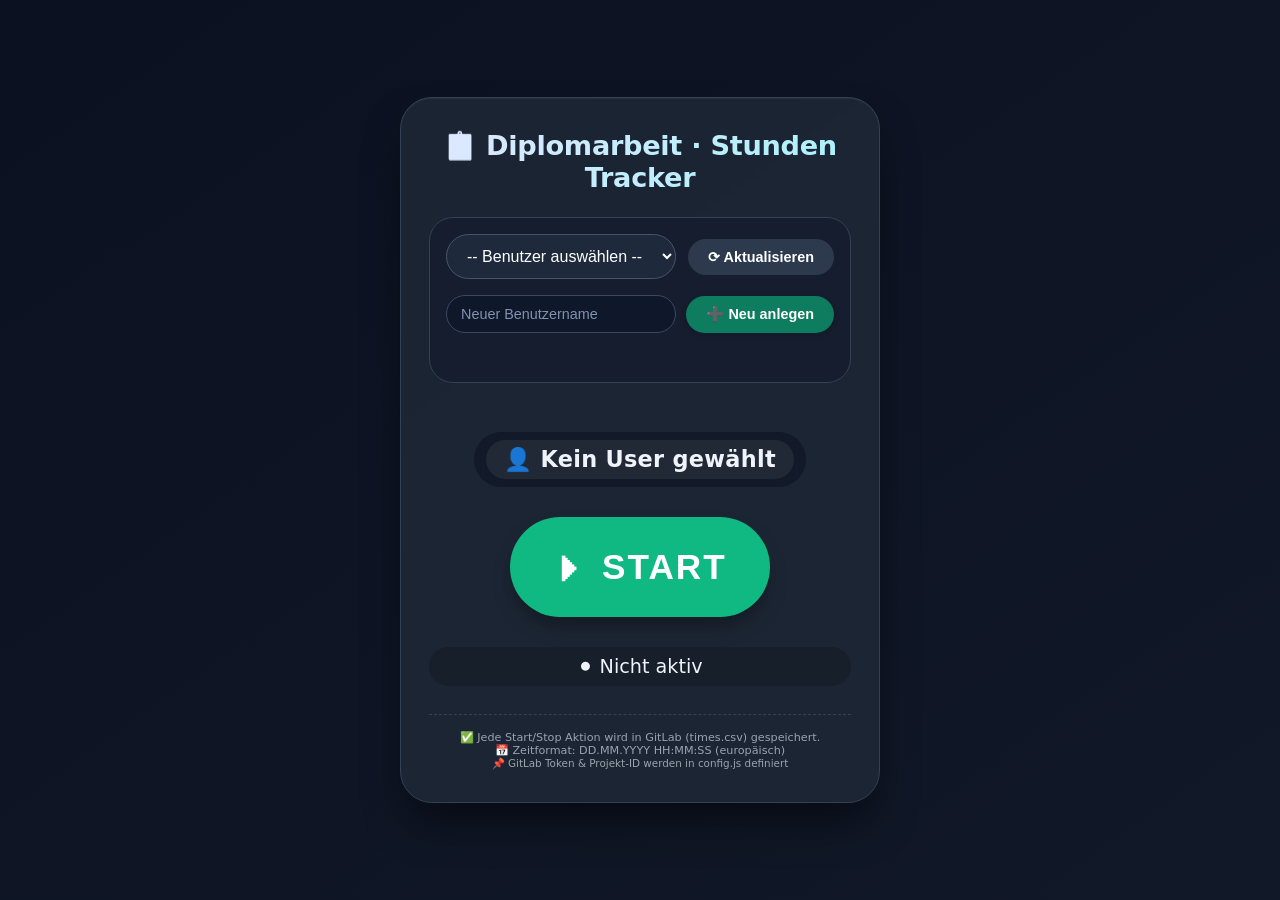
==== index.html @ 5acd7333 "Site up" ====
<!DOCTYPE html>
<html lang="de">
<head>
    <meta charset="UTF-8">
    <meta name="viewport" content="width=device-width, initial-scale=1.0, user-scalable=yes">
    <title>Diplomarbeit Stunden Tracker · User & GitLab Log</title>
    <style>
        * {
            box-sizing: border-box;
            user-select: none;
        }

        body {
            margin: 0;
            background: linear-gradient(145deg, #0b1120 0%, #111827 100%);
            color: #f0f3fa;
            font-family: 'Inter', system-ui, -apple-system, 'Segoe UI', Roboto, Helvetica, Arial, sans-serif;
            display: flex;
            justify-content: center;
            align-items: center;
            min-height: 100vh;
            padding: 20px;
        }

        .container {
            background: rgba(31, 41, 55, 0.85);
            backdrop-filter: blur(2px);
            padding: 32px 28px;
            border-radius: 2rem;
            box-shadow: 0 25px 45px -12px rgba(0,0,0,0.6), inset 0 1px 0 rgba(255,255,255,0.05);
            text-align: center;
            width: 100%;
            max-width: 480px;
            transition: all 0.2s ease;
            border: 1px solid #334155;
        }

        h1 {
            font-size: 1.7rem;
            font-weight: 600;
            margin-top: 0;
            margin-bottom: 1.5rem;
            background: linear-gradient(135deg, #E0E7FF, #A5F3FC);
            background-clip: text;
            -webkit-background-clip: text;
            color: transparent;
            letter-spacing: -0.3px;
        }

        .user-panel {
            background: #0f172a80;
            border-radius: 1.5rem;
            padding: 1rem 1rem 1.2rem;
            margin-bottom: 1.8rem;
            border: 1px solid #334155;
        }

        .user-select-row {
            display: flex;
            gap: 12px;
            align-items: center;
            flex-wrap: wrap;
            justify-content: center;
        }

        select {
            flex: 2;
            background: #1e293b;
            border: 1px solid #475569;
            color: white;
            padding: 12px 16px;
            border-radius: 60px;
            font-size: 1rem;
            font-weight: 500;
            cursor: pointer;
            outline: none;
            transition: 0.2s;
        }

        select:focus {
            border-color: #60a5fa;
            box-shadow: 0 0 0 2px #3b82f640;
        }

        .btn-secondary {
            background: #2d3a4e;
            border: none;
            padding: 10px 20px;
            border-radius: 60px;
            color: white;
            font-weight: 600;
            cursor: pointer;
            transition: 0.15s;
            font-size: 0.9rem;
        }

        .btn-secondary:hover {
            background: #3b4a62;
            transform: scale(0.97);
        }

        .create-area {
            margin-top: 16px;
            display: flex;
            gap: 10px;
            align-items: center;
            flex-wrap: wrap;
            justify-content: center;
        }

        .create-area input {
            flex: 2;
            background: #0f172a;
            border: 1px solid #3b4a62;
            padding: 10px 14px;
            border-radius: 60px;
            color: white;
            font-size: 0.9rem;
            outline: none;
        }

        .create-area input::placeholder {
            color: #8192ae;
        }

        .btn-create {
            background: #0e7c5e;
            box-shadow: 0 2px 5px #00000020;
        }

        .btn-create:hover {
            background: #0f9b74;
        }

        .current-user-card {
            background: #111827cc;
            border-radius: 40px;
            padding: 8px 12px;
            margin: 20px 0 10px;
            display: inline-block;
            width: auto;
            backdrop-filter: blur(4px);
        }

        #currentUser {
            font-size: 1.4rem;
            font-weight: 600;
            margin: 0;
            background: #ffffff10;
            padding: 6px 18px;
            border-radius: 40px;
            display: inline-block;
            letter-spacing: 0.3px;
        }

        .timer-btn {
            width: 260px;
            height: 100px;
            border: none;
            border-radius: 60px;
            font-size: 2.2rem;
            font-weight: 800;
            cursor: pointer;
            background: #10b981;
            color: white;
            margin: 20px auto;
            transition: all 0.2s ease;
            box-shadow: 0 12px 25px -8px rgba(0,0,0,0.4);
            letter-spacing: 2px;
        }

        .timer-btn:active {
            transform: scale(0.96);
        }

        #status {
            font-size: 1.2rem;
            font-weight: 500;
            margin-top: 10px;
            background: #00000030;
            padding: 8px;
            border-radius: 40px;
            backdrop-filter: blur(2px);
        }

        .git-note {
            font-size: 0.7rem;
            margin-top: 28px;
            color: #9ca3af;
            border-top: 1px dashed #334155;
            padding-top: 16px;
        }

        .error-msg {
            color: #f97316;
            font-size: 0.8rem;
            margin-top: 6px;
            min-height: 24px;
        }

        @media (max-width: 450px) {
            .container {
                padding: 24px 18px;
            }
            .timer-btn {
                width: 220px;
                height: 85px;
                font-size: 1.8rem;
            }
        }
    </style>
</head>
<body>

<div class="container">
    <h1>📋 Diplomarbeit · Stunden Tracker</h1>

    <div class="user-panel">
        <div class="user-select-row">
            <select id="userSelect">
                <option value="">-- Benutzer auswählen --</option>
            </select>
            <button class="btn-secondary" id="refreshUsersBtn">⟳ Aktualisieren</button>
        </div>
        <div class="create-area">
            <input type="text" id="newUserName" placeholder="Neuer Benutzername" autocomplete="off">
            <button class="btn-secondary btn-create" id="createUserBtn">➕ Neu anlegen</button>
        </div>
        <div class="error-msg" id="userErrorMsg"></div>
    </div>

    <div class="current-user-card">
        <h2 id="currentUser">👤 Kein User gewählt</h2>
    </div>

    <button class="timer-btn" id="toggleButton">
        ⏵ START
    </button>
    <p id="status">⚫ Nicht aktiv</p>
    <div class="git-note">
        ✅ Jede Start/Stop Aktion wird in GitLab (times.csv) gespeichert.<br>
        📅 Zeitformat: DD.MM.YYYY HH:MM:SS (europäisch)<br>
        <span style="font-size:0.65rem;">📌 GitLab Token & Projekt-ID werden in config.js definiert</span>
    </div>
</div>

<script src="config.js"></script>
<script>
    // ======================= GLOBALE VARIABLEN =======================
    let currentUser = null;
    let isRunning = false;
    let usersList = [];
    
    // DOM elements
    const userSelect = document.getElementById('userSelect');
    const currentUserSpan = document.getElementById('currentUser');
    const toggleBtn = document.getElementById('toggleButton');
    const statusP = document.getElementById('status');
    const newUserNameInput = document.getElementById('newUserName');
    const userErrorMsg = document.getElementById('userErrorMsg');
    const refreshBtn = document.getElementById('refreshUsersBtn');
    
    // Europäisches Zeitformat
    function getEuropeanTimestamp() {
        const now = new Date();
        const day = String(now.getDate()).padStart(2, '0');
        const month = String(now.getMonth() + 1).padStart(2, '0');
        const year = now.getFullYear();
        const hours = String(now.getHours()).padStart(2, '0');
        const minutes = String(now.getMinutes()).padStart(2, '0');
        const seconds = String(now.getSeconds()).padStart(2, '0');
        return `${day}.${month}.${year} ${hours}:${minutes}:${seconds}`;
    }
    
    function getISOForStorage() {
        return new Date().toISOString();
    }
    
    // GitLab API Helper
    const PROJECT_ID_ENC = encodeURIComponent(CONFIG.PROJECT_ID);
    const USERS_CSV_PATH = "users.csv";
    const BASE_URL = `${CONFIG.GITLAB_URL}/api/v4/projects/${PROJECT_ID_ENC}/repository/files`;
    
    async function fetchGitLabFileContent(filePath) {
        const fileEnc = encodeURIComponent(filePath);
        const url = `${BASE_URL}/${fileEnc}/raw?ref=${CONFIG.BRANCH}`;
        try {
            const resp = await fetch(url, {
                headers: { "PRIVATE-TOKEN": CONFIG.GITLAB_TOKEN }
            });
            if (resp.status === 404) return null;
            if (!resp.ok) throw new Error(`HTTP ${resp.status}`);
            return await resp.text();
        } catch (err) {
            console.warn(`fetch ${filePath} failed:`, err);
            return null;
        }
    }
    
    async function updateGitLabFile(filePath, content, commitMsg) {
        const fileEnc = encodeURIComponent(filePath);
        const url = `${BASE_URL}/${fileEnc}`;
        const payload = {
            branch: CONFIG.BRANCH,
            content: content,
            commit_message: commitMsg,
            encoding: "text"
        };
        try {
            const resp = await fetch(url, {
                method: "PUT",
                headers: {
                    "Content-Type": "application/json",
                    "PRIVATE-TOKEN": CONFIG.GITLAB_TOKEN
                },
                body: JSON.stringify(payload)
            });
            if (!resp.ok) {
                const errText = await resp.text();
                throw new Error(`GitLab PUT error ${resp.status}: ${errText}`);
            }
            return true;
        } catch (err) {
            console.error(`Fehler beim Schreiben von ${filePath}:`, err);
            throw err;
        }
    }
    
    // KEINE Default-User mehr! Nur aus CSV laden oder leere Liste
    async function loadUsersFromGitLab() {
        try {
            const rawContent = await fetchGitLabFileContent(USERS_CSV_PATH);
            if (!rawContent || rawContent.trim() === "") {
                console.log("users.csv ist leer oder existiert nicht -> leere Benutzerliste");
                return [];
            }
            const lines = rawContent.split(/\r?\n/).filter(l => l.trim().length > 0);
            const uniqueUsers = [...new Set(lines.map(l => l.trim()))];
            return uniqueUsers;
        } catch (err) {
            console.warn("Fehler beim laden der Benutzer aus GitLab", err);
            return [];
        }
    }
    
    async function saveUsersToGitLab(usersArray) {
        const csvContent = usersArray.map(u => u.trim()).filter(u => u).join("\n");
        await updateGitLabFile(USERS_CSV_PATH, csvContent, "Update user list");
    }
    
    function populateUserSelect(users) {
        const selectedVal = userSelect.value;
        userSelect.innerHTML = '<option value="">-- Benutzer auswählen --</option>';
        users.forEach(user => {
            const option = document.createElement('option');
            option.value = user;
            option.textContent = user;
            userSelect.appendChild(option);
        });
        if (selectedVal && users.includes(selectedVal)) {
            userSelect.value = selectedVal;
        } else if (currentUser && users.includes(currentUser)) {
            userSelect.value = currentUser;
        } else {
            userSelect.value = "";
        }
    }
    
    async function refreshUserList() {
        userErrorMsg.innerText = "🔄 Lade Benutzer ...";
        try {
            const freshUsers = await loadUsersFromGitLab();
            usersList = freshUsers;
            populateUserSelect(usersList);
            if (currentUser && !usersList.includes(currentUser)) {
                currentUser = null;
                currentUserSpan.innerText = "👤 Kein User gewählt";
                if (isRunning) {
                    isRunning = false;
                    updateUI();
                }
            }
            if (currentUser && usersList.includes(currentUser)) {
                currentUserSpan.innerText = `👤 ${currentUser}`;
                if (userSelect.value !== currentUser) userSelect.value = currentUser;
            } else {
                currentUserSpan.innerText = "👤 Kein User gewählt";
            }
            userErrorMsg.innerText = "";
        } catch (err) {
            userErrorMsg.innerText = "⚠️ Fehler beim Laden der Benutzerliste";
            console.error(err);
        }
    }
    
    async function createNewUser(username) {
        if (!username || username.trim() === "") {
            userErrorMsg.innerText = "❌ Bitte gültigen Namen eingeben";
            return false;
        }
        const cleanName = username.trim();
        if (usersList.includes(cleanName)) {
            userErrorMsg.innerText = `❗ Benutzer "${cleanName}" existiert bereits.`;
            return false;
        }
        userErrorMsg.innerText = "➕ Erstelle Benutzer ...";
        try {
            const newList = [...usersList, cleanName];
            await saveUsersToGitLab(newList);
            usersList = newList;
            populateUserSelect(usersList);
            userSelect.value = cleanName;
            selectUserByName(cleanName);
            userErrorMsg.innerText = `✅ Benutzer "${cleanName}" angelegt.`;
            return true;
        } catch (err) {
            userErrorMsg.innerText = `❌ Fehler beim Speichern in GitLab: ${err.message}`;
            return false;
        }
    }
    
    function selectUserByName(user) {
        if (!user) return;
        currentUser = user;
        currentUserSpan.innerText = `👤 ${currentUser}`;
        userSelect.value = currentUser;
        userErrorMsg.innerText = "";
    }
    
    async function toggleTimer() {
        if (!currentUser) {
            userErrorMsg.innerText = "⚠️ Bitte zuerst einen Benutzer auswählen.";
            return;
        }
        userErrorMsg.innerText = "";
        const willBeRunning = !isRunning;
        const action = willBeRunning ? "start" : "stop";
        
        isRunning = willBeRunning;
        updateUI();
        
        try {
            await saveTimeEntryToCSV(currentUser, action);
            if (action === "start") {
                statusP.innerText = "⏵ Timer läuft · gestartet";
            } else {
                statusP.innerText = "⏹ Gestoppt · gespeichert";
                setTimeout(() => {
                    if (!isRunning) statusP.innerText = "⚫ Nicht aktiv";
                }, 2000);
            }
        } catch (err) {
            isRunning = !willBeRunning;
            updateUI();
            userErrorMsg.innerText = `❌ GitLab Fehler: ${err.message || "Netzwerk"}`;
            console.error(err);
        }
    }
    
    async function saveTimeEntryToCSV(user, action) {
        const europeanTime = getEuropeanTimestamp();
        const isoTime = getISOForStorage();
        const newLine = `${user},${action},${europeanTime},${isoTime}`;
        const filePath = CONFIG.FILE_PATH;
        const fileEnc = encodeURIComponent(filePath);
        const baseRawUrl = `${BASE_URL}/${fileEnc}/raw?ref=${CONFIG.BRANCH}`;
        
        let currentContent = "";
        try {
            const getResp = await fetch(baseRawUrl, {
                headers: { "PRIVATE-TOKEN": CONFIG.GITLAB_TOKEN }
            });
            if (getResp.ok) {
                currentContent = await getResp.text();
            } else if (getResp.status !== 404) {
                throw new Error(`Fehler beim Lesen: ${getResp.status}`);
            }
        } catch (err) {
            console.warn("lesen der times.csv nicht möglich, erstelle neue", err);
        }
        
        let updatedContent = currentContent.trim() === "" ? newLine : currentContent + "\n" + newLine;
        if (currentContent.endsWith("\n")) updatedContent = currentContent + newLine;
        else if (currentContent.length && !currentContent.endsWith("\n")) updatedContent = currentContent + "\n" + newLine;
        
        const putUrl = `${BASE_URL}/${fileEnc}`;
        const putResp = await fetch(putUrl, {
            method: "PUT",
            headers: {
                "Content-Type": "application/json",
                "PRIVATE-TOKEN": CONFIG.GITLAB_TOKEN
            },
            body: JSON.stringify({
                branch: CONFIG.BRANCH,
                content: updatedContent,
                commit_message: `Track ${user} ${action} at ${europeanTime}`
            })
        });
        if (!putResp.ok) {
            const errText = await putResp.text();
            throw new Error(`GitLab update fehlgeschlagen: ${errText}`);
        }
        console.log(`✅ ${action} für ${user} gespeichert. (${europeanTime})`);
    }
    
    function updateUI() {
        if (isRunning) {
            toggleBtn.innerHTML = "⏹ STOP";
            toggleBtn.style.background = "#ef4444";
            statusP.innerHTML = "🔴 Timer läuft (aktiv)";
        } else {
            toggleBtn.innerHTML = "⏵ START";
            toggleBtn.style.background = "#10b981";
            statusP.innerHTML = "⚫ Nicht aktiv";
        }
    }
    
    async function init() {
        if (!CONFIG.GITLAB_URL) {
            userErrorMsg.innerText = "⚠️ config.js muss GITLAB_URL enthalten!";
            console.error("Fehlende GITLAB_URL in config.js");
            return;
        }
        if (!CONFIG.GITLAB_TOKEN || CONFIG.GITLAB_TOKEN === "DEIN_TOKEN") {
            userErrorMsg.innerText = "⚠️ Bitte config.js mit gültigem GitLab Token versehen!";
        } else {
            await refreshUserList();
        }
        
        userSelect.addEventListener('change', (e) => {
            const selected = e.target.value;
            if (selected) {
                selectUserByName(selected);
            } else {
                currentUser = null;
                currentUserSpan.innerText = "👤 Kein User gewählt";
                userErrorMsg.innerText = "";
            }
        });
        
        document.getElementById('createUserBtn').addEventListener('click', async () => {
            const newName = newUserNameInput.value.trim();
            if (!newName) {
                userErrorMsg.innerText = "Bitte Namen eingeben";
                return;
            }
            await createNewUser(newName);
            newUserNameInput.value = "";
        });
        
        refreshBtn.addEventListener('click', async () => {
            await refreshUserList();
            userErrorMsg.innerText = "✅ Benutzerliste aktualisiert";
            setTimeout(() => { if(userErrorMsg.innerText === "✅ Benutzerliste aktualisiert") userErrorMsg.innerText = ""; }, 2000);
        });
        
        toggleBtn.addEventListener('click', toggleTimer);
    }
    
    init().catch(e => console.error("Init Fehler", e));
</script>
</body>
</html>
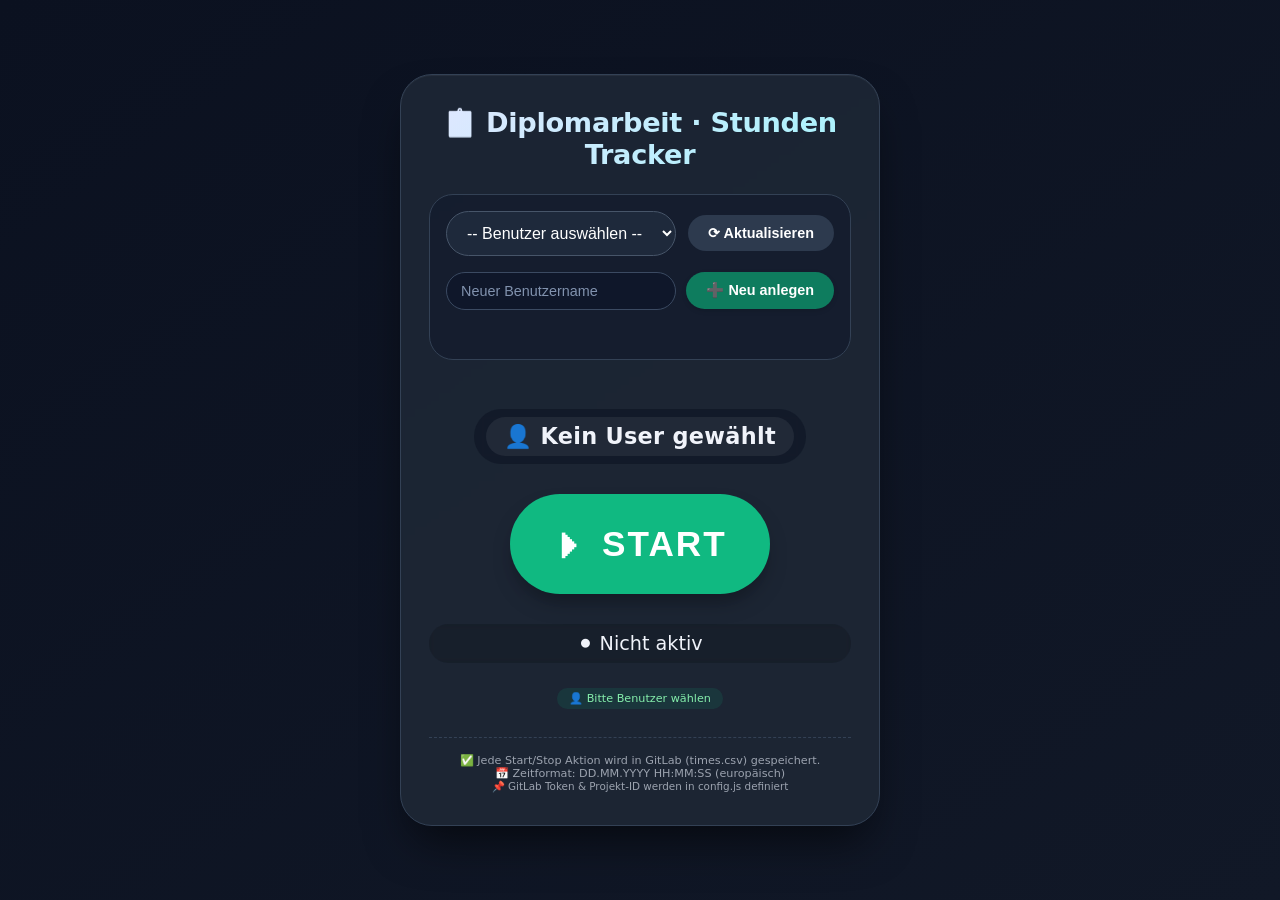
==== commit f2c37ee0: "Site now checks wether the timer is active or not" ====
--- a/index.html
+++ b/index.html
@@ -208,6 +208,16 @@
                 font-size: 1.8rem;
             }
         }
+        
+        .state-badge {
+            display: inline-block;
+            background: #10b98120;
+            padding: 4px 12px;
+            border-radius: 20px;
+            font-size: 0.7rem;
+            margin-top: 6px;
+            color: #86efac;
+        }
     </style>
 </head>
 <body>
@@ -237,6 +247,7 @@
         ⏵ START
     </button>
     <p id="status">⚫ Nicht aktiv</p>
+    <div id="lastActionInfo" class="state-badge">⏳ Lade letzte Aktion...</div>
     <div class="git-note">
         ✅ Jede Start/Stop Aktion wird in GitLab (times.csv) gespeichert.<br>
         📅 Zeitformat: DD.MM.YYYY HH:MM:SS (europäisch)<br>
@@ -248,7 +259,7 @@
 <script>
     // ======================= GLOBALE VARIABLEN =======================
     let currentUser = null;
-    let isRunning = false;
+    let isRunning = false;          // UI-state: ob aus Sicht der App der Timer läuft
     let usersList = [];
     
     // DOM elements
@@ -259,8 +270,9 @@
     const newUserNameInput = document.getElementById('newUserName');
     const userErrorMsg = document.getElementById('userErrorMsg');
     const refreshBtn = document.getElementById('refreshUsersBtn');
-    
-    // Europäisches Zeitformat
+    const lastActionInfo = document.getElementById('lastActionInfo');
+    
+    // ----- Hilfsfunktionen für Zeitstempel -----
     function getEuropeanTimestamp() {
         const now = new Date();
         const day = String(now.getDate()).padStart(2, '0');
@@ -276,7 +288,7 @@
         return new Date().toISOString();
     }
     
-    // GitLab API Helper
+    // ----- GitLab API Hilfsfunktionen (basierend auf config.js) -----
     const PROJECT_ID_ENC = encodeURIComponent(CONFIG.PROJECT_ID);
     const USERS_CSV_PATH = "users.csv";
     const BASE_URL = `${CONFIG.GITLAB_URL}/api/v4/projects/${PROJECT_ID_ENC}/repository/files`;
@@ -326,12 +338,11 @@
         }
     }
     
-    // KEINE Default-User mehr! Nur aus CSV laden oder leere Liste
+    // ------ USER MANAGEMENT ------
     async function loadUsersFromGitLab() {
         try {
             const rawContent = await fetchGitLabFileContent(USERS_CSV_PATH);
             if (!rawContent || rawContent.trim() === "") {
-                console.log("users.csv ist leer oder existiert nicht -> leere Benutzerliste");
                 return [];
             }
             const lines = rawContent.split(/\r?\n/).filter(l => l.trim().length > 0);
@@ -379,12 +390,24 @@
                     isRunning = false;
                     updateUI();
                 }
+                lastActionInfo.innerText = "⏳ Kein Benutzer ausgewählt";
             }
             if (currentUser && usersList.includes(currentUser)) {
                 currentUserSpan.innerText = `👤 ${currentUser}`;
                 if (userSelect.value !== currentUser) userSelect.value = currentUser;
+                // Nachdem Benutzer geladen: prüfe letzten Status (start/stop) aus times.csv
+                await syncTimerStateFromLastEntry(currentUser);
+            } else if (!currentUser && userSelect.value) {
+                // falls aktueller User nicht gesetzt aber select wert hat
+                const selected = userSelect.value;
+                if (selected && usersList.includes(selected)) {
+                    currentUser = selected;
+                    currentUserSpan.innerText = `👤 ${currentUser}`;
+                    await syncTimerStateFromLastEntry(currentUser);
+                }
             } else {
                 currentUserSpan.innerText = "👤 Kein User gewählt";
+                lastActionInfo.innerText = "👤 Bitte Benutzer wählen";
             }
             userErrorMsg.innerText = "";
         } catch (err) {
@@ -393,6 +416,104 @@
         }
     }
     
+    // ----- KERNLOGIK: letzte Aktion des Users aus times.csv auslesen -----
+    // Prüft, ob der letzte Eintrag des aktuellen Users "start" oder "stop" war.
+    // Dementsprechend wird isRunning gesetzt, um doppelte Starts/Stops zu vermeiden.
+    // Diese Funktion stellt sicher, dass nach Seiten-Reload der korrekte Timer-Zustand wiederhergestellt wird.
+    async function fetchLastUserActionFromCSV(user) {
+        if (!user) return null;
+        const filePath = CONFIG.FILE_PATH;
+        const fileEnc = encodeURIComponent(filePath);
+        const rawUrl = `${BASE_URL}/${fileEnc}/raw?ref=${CONFIG.BRANCH}`;
+        try {
+            const resp = await fetch(rawUrl, {
+                headers: { "PRIVATE-TOKEN": CONFIG.GITLAB_TOKEN }
+            });
+            if (!resp.ok) {
+                if (resp.status === 404) return null; // Datei existiert noch nicht -> keine Aktion
+                throw new Error(`HTTP ${resp.status}`);
+            }
+            const content = await resp.text();
+            if (!content.trim()) return null;
+            
+            // CSV Zeilen parsen: Format: user,action,timestamp_eu,iso
+            const lines = content.split(/\r?\n/).filter(l => l.trim().length > 0);
+            // Rückwärts durchlaufen, um letzten Eintrag des spezifischen Users zu finden
+            for (let i = lines.length - 1; i >= 0; i--) {
+                const parts = lines[i].split(',');
+                if (parts.length >= 2) {
+                    const csvUser = parts[0].trim();
+                    const action = parts[1].trim().toLowerCase();
+                    if (csvUser === user && (action === 'start' || action === 'stop')) {
+                        return action; // 'start' oder 'stop'
+                    }
+                }
+            }
+            return null;
+        } catch (err) {
+            console.warn("Fehler beim Lesen der times.csv für Zustandssynchronisation:", err);
+            return null;
+        }
+    }
+    
+    // Synchronisiert den lokalen isRunning-State mit der letzten bekannten Aktion des Users
+    async function syncTimerStateFromLastEntry(user) {
+        if (!user) {
+            // falls kein user, setze isRunning = false, UI default
+            isRunning = false;
+            updateUI();
+            lastActionInfo.innerText = "⏳ Kein Benutzer";
+            return;
+        }
+        
+        try {
+            const lastAction = await fetchLastUserActionFromCSV(user);
+            if (lastAction === 'start') {
+                // Der letzte Eintrag war ein Start -> Timer sollte als laufend markiert sein
+                if (!isRunning) {
+                    isRunning = true;
+                    updateUI();
+                    lastActionInfo.innerHTML = `⏵ Letzte Aktion: <strong>START</strong> (Timer läuft)`;
+                    statusP.innerText = "🔴 Timer läuft (aktiv)";
+                } else {
+                    lastActionInfo.innerHTML = `⏵ Zustand: Timer läuft (letzte Aktion: START)`;
+                }
+            } 
+            else if (lastAction === 'stop') {
+                // Letzter Eintrag war Stop -> Timer sollte gestoppt sein
+                if (isRunning) {
+                    isRunning = false;
+                    updateUI();
+                    lastActionInfo.innerHTML = `⏹ Letzte Aktion: <strong>STOP</strong> (Timer inaktiv)`;
+                    statusP.innerText = "⚫ Nicht aktiv";
+                } else {
+                    lastActionInfo.innerHTML = `⏹ Zustand: Timer gestoppt (letzte Aktion: STOP)`;
+                }
+            }
+            else {
+                // Kein Eintrag -> Timer ist gestoppt, setze isRunning false
+                if (isRunning) {
+                    isRunning = false;
+                    updateUI();
+                }
+                lastActionInfo.innerHTML = `📭 Keine vorherige Aktion – Timer ist gestoppt`;
+                statusP.innerText = "⚫ Nicht aktiv";
+            }
+            
+            // Zusätzliche Absicherung: Zeige Info, dass Zustand konsistent ist
+            if (lastAction === null) {
+                lastActionInfo.innerHTML = `🕒 Kein vorheriger Eintrag – du kannst STARTEN`;
+            }
+        } catch (err) {
+            console.error("Fehler bei Sync:", err);
+            lastActionInfo.innerText = "⚠️ Konnte letzten Status nicht prüfen";
+            // Sicherheitshalber setzen wir isRunning = false, um inkonsistente Zustände zu vermeiden
+            isRunning = false;
+            updateUI();
+        }
+    }
+    
+    // Neue Benutzer anlegen
     async function createNewUser(username) {
         if (!username || username.trim() === "") {
             userErrorMsg.innerText = "❌ Bitte gültigen Namen eingeben";
@@ -410,7 +531,7 @@
             usersList = newList;
             populateUserSelect(usersList);
             userSelect.value = cleanName;
-            selectUserByName(cleanName);
+            await selectUserByName(cleanName);
             userErrorMsg.innerText = `✅ Benutzer "${cleanName}" angelegt.`;
             return true;
         } catch (err) {
@@ -419,44 +540,83 @@
         }
     }
     
-    function selectUserByName(user) {
+    async function selectUserByName(user) {
         if (!user) return;
         currentUser = user;
         currentUserSpan.innerText = `👤 ${currentUser}`;
         userSelect.value = currentUser;
         userErrorMsg.innerText = "";
-    }
-    
+        // WICHTIG: Jedes Mal wenn ein Benutzer gewählt wird, synchronisiere den Timer-Zustand aus der CSV
+        await syncTimerStateFromLastEntry(currentUser);
+    }
+    
+    // ----- Timer Toggle mit Prüfung gegen doppelte Starts/Stops (auch nach Reload) -----
     async function toggleTimer() {
         if (!currentUser) {
             userErrorMsg.innerText = "⚠️ Bitte zuerst einen Benutzer auswählen.";
             return;
         }
         userErrorMsg.innerText = "";
-        const willBeRunning = !isRunning;
-        const action = willBeRunning ? "start" : "stop";
-        
-        isRunning = willBeRunning;
+        
+        // Vor dem Umschalten: Lade die letzte Aktion erneut aus der CSV (um Race Conditions zu vermeiden)
+        // Das ist entscheidend: prüfe direkt vor dem Speichern, ob der User bereits einen "start" oder "stop" ohne passendes Gegenstück hat.
+        const lastAction = await fetchLastUserActionFromCSV(currentUser);
+        
+        // Verhindere doppelten Start: wenn letzte Aktion = "start" und der Benutzer versucht zu starten (isRunning false / willStart true)
+        const willStart = !isRunning;
+        
+        if (willStart && lastAction === 'start') {
+            // Fall: Der letzte Eintrag war bereits ein Start ohne Stop -> Timer läuft eigentlich bereits im System
+            // Das deutet darauf hin, dass der lokale Zustand nicht korrekt war. Synchronisiere und weise den Benutzer hin.
+            userErrorMsg.innerText = "⛔ Fehler: Letzte Aktion war bereits START. Kein doppelter Start erlaubt. Zustand wurde synchronisiert.";
+            await syncTimerStateFromLastEntry(currentUser);
+            return;
+        }
+        
+        if (!willStart && lastAction === 'stop') {
+            // Doppelter Stop: verhindern
+            userErrorMsg.innerText = "⛔ Fehler: Letzte Aktion war bereits STOP. Timer ist bereits gestoppt. Kein doppelter Stop erlaubt.";
+            await syncTimerStateFromLastEntry(currentUser);
+            return;
+        }
+        
+        // Auch wenn isRunning gerade anders ist aber durch sync konsistent, verwende den erwarteten Zustand
+        // Jetzt sichere Aktion: Start wenn letzte Aktion nicht start ist, Stop wenn letzte Aktion nicht stop ist.
+        const action = willStart ? "start" : "stop";
+        
+        // Optimistisch UI updaten (oder auch nicht, aber wir machen nach erfolgreichem API-Call commit)
+        const previousRunning = isRunning;
+        // Temporär UI umschalten für Feedback, wird bei Fehler zurückgesetzt
+        isRunning = willStart;
         updateUI();
         
         try {
             await saveTimeEntryToCSV(currentUser, action);
+            // Erfolgreich gespeichert: lokaler Zustand bleibt wie gesetzt, zusätzlich letzte Aktion Info aktualisieren
             if (action === "start") {
                 statusP.innerText = "⏵ Timer läuft · gestartet";
+                lastActionInfo.innerHTML = `✅ START erfasst · Timer läuft`;
             } else {
                 statusP.innerText = "⏹ Gestoppt · gespeichert";
+                lastActionInfo.innerHTML = `✅ STOP erfasst · Timer inaktiv`;
                 setTimeout(() => {
                     if (!isRunning) statusP.innerText = "⚫ Nicht aktiv";
                 }, 2000);
             }
-        } catch (err) {
-            isRunning = !willBeRunning;
+            // Nach erfolgreichem Schreiben nochmal kurz die letzten Infos frisch halten (optional)
+            // Keine weitere Aktion nötig
+        } catch (err) {
+            // Bei Fehler: Zustand zurücksetzen
+            isRunning = previousRunning;
             updateUI();
             userErrorMsg.innerText = `❌ GitLab Fehler: ${err.message || "Netzwerk"}`;
             console.error(err);
-        }
-    }
-    
+            // Erneut letzte Aktion laden um korrekten Stand anzuzeigen
+            await syncTimerStateFromLastEntry(currentUser);
+        }
+    }
+    
+    // Speichern in times.csv (wie gehabt, aber wir nutzen die existierende Logik)
     async function saveTimeEntryToCSV(user, action) {
         const europeanTime = getEuropeanTimestamp();
         const isoTime = getISOForStorage();
@@ -479,9 +639,17 @@
             console.warn("lesen der times.csv nicht möglich, erstelle neue", err);
         }
         
-        let updatedContent = currentContent.trim() === "" ? newLine : currentContent + "\n" + newLine;
-        if (currentContent.endsWith("\n")) updatedContent = currentContent + newLine;
-        else if (currentContent.length && !currentContent.endsWith("\n")) updatedContent = currentContent + "\n" + newLine;
+        let updatedContent = "";
+        if (!currentContent.trim()) {
+            updatedContent = newLine;
+        } else {
+            // ensure newline separation
+            if (currentContent.endsWith("\n")) {
+                updatedContent = currentContent + newLine;
+            } else {
+                updatedContent = currentContent + "\n" + newLine;
+            }
+        }
         
         const putUrl = `${BASE_URL}/${fileEnc}`;
         const putResp = await fetch(putUrl, {
@@ -507,14 +675,15 @@
         if (isRunning) {
             toggleBtn.innerHTML = "⏹ STOP";
             toggleBtn.style.background = "#ef4444";
-            statusP.innerHTML = "🔴 Timer läuft (aktiv)";
+            if (statusP.innerText !== "🔴 Timer läuft (aktiv)") statusP.innerHTML = "🔴 Timer läuft (aktiv)";
         } else {
             toggleBtn.innerHTML = "⏵ START";
             toggleBtn.style.background = "#10b981";
-            statusP.innerHTML = "⚫ Nicht aktiv";
-        }
-    }
-    
+            if (statusP.innerText !== "⚫ Nicht aktiv") statusP.innerHTML = "⚫ Nicht aktiv";
+        }
+    }
+    
+    // ----- INIT & EVENT LISTENER -----
     async function init() {
         if (!CONFIG.GITLAB_URL) {
             userErrorMsg.innerText = "⚠️ config.js muss GITLAB_URL enthalten!";
@@ -527,14 +696,17 @@
             await refreshUserList();
         }
         
-        userSelect.addEventListener('change', (e) => {
+        userSelect.addEventListener('change', async (e) => {
             const selected = e.target.value;
             if (selected) {
-                selectUserByName(selected);
+                await selectUserByName(selected);
             } else {
                 currentUser = null;
                 currentUserSpan.innerText = "👤 Kein User gewählt";
                 userErrorMsg.innerText = "";
+                isRunning = false;
+                updateUI();
+                lastActionInfo.innerText = "👤 Kein Benutzer ausgewählt";
             }
         });
         
@@ -550,8 +722,8 @@
         
         refreshBtn.addEventListener('click', async () => {
             await refreshUserList();
-            userErrorMsg.innerText = "✅ Benutzerliste aktualisiert";
-            setTimeout(() => { if(userErrorMsg.innerText === "✅ Benutzerliste aktualisiert") userErrorMsg.innerText = ""; }, 2000);
+            userErrorMsg.innerText = "✅ Benutzerliste & Timer-Zustand aktualisiert";
+            setTimeout(() => { if(userErrorMsg.innerText === "✅ Benutzerliste & Timer-Zustand aktualisiert") userErrorMsg.innerText = ""; }, 2500);
         });
         
         toggleBtn.addEventListener('click', toggleTimer);
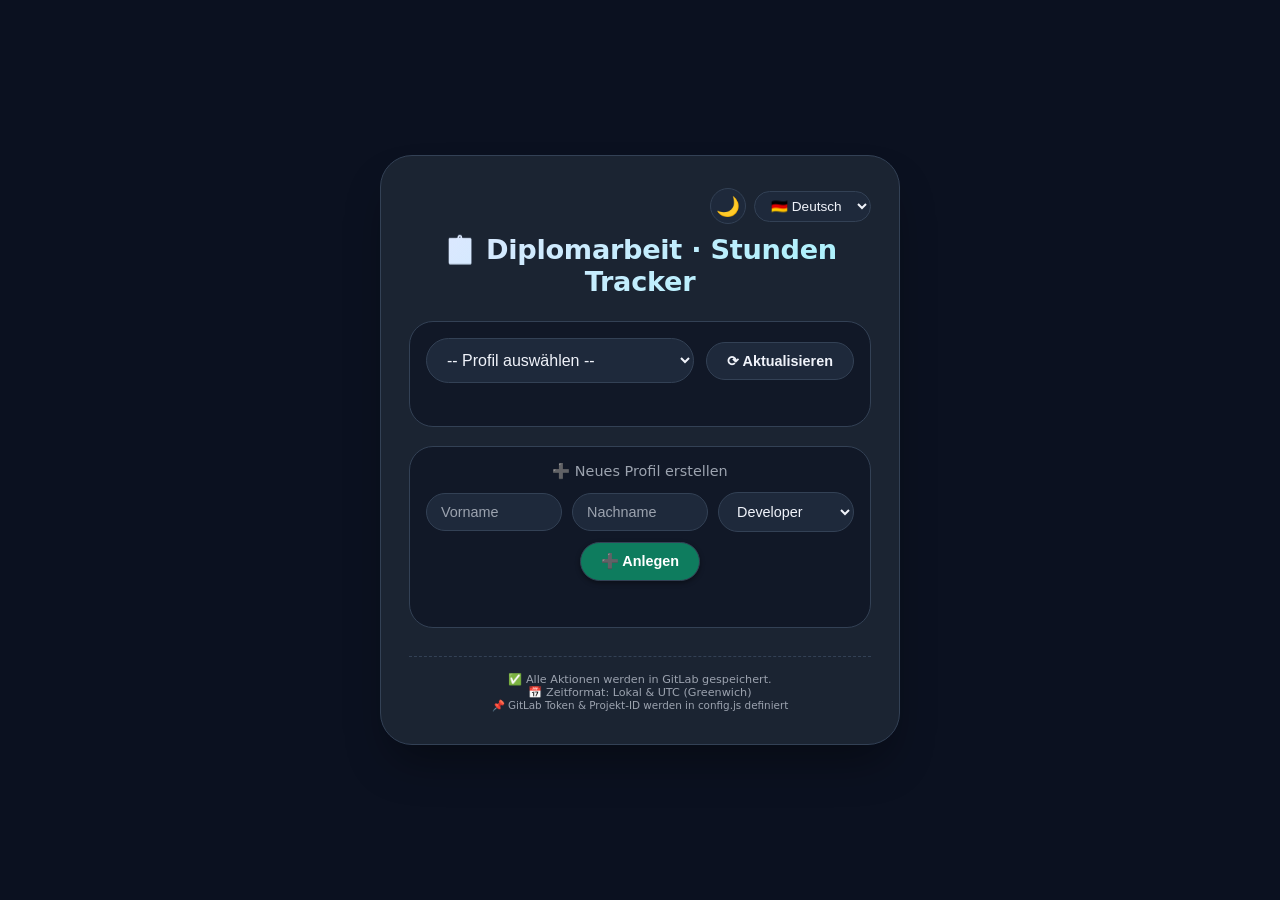
==== commit 7c6528e9: "TimeTracker improved" ====
--- a/index.html
+++ b/index.html
@@ -4,732 +4,158 @@
     <meta charset="UTF-8">
     <meta name="viewport" content="width=device-width, initial-scale=1.0, user-scalable=yes">
     <title>Diplomarbeit Stunden Tracker · User & GitLab Log</title>
-    <style>
-        * {
-            box-sizing: border-box;
-            user-select: none;
-        }
-
-        body {
-            margin: 0;
-            background: linear-gradient(145deg, #0b1120 0%, #111827 100%);
-            color: #f0f3fa;
-            font-family: 'Inter', system-ui, -apple-system, 'Segoe UI', Roboto, Helvetica, Arial, sans-serif;
-            display: flex;
-            justify-content: center;
-            align-items: center;
-            min-height: 100vh;
-            padding: 20px;
-        }
-
-        .container {
-            background: rgba(31, 41, 55, 0.85);
-            backdrop-filter: blur(2px);
-            padding: 32px 28px;
-            border-radius: 2rem;
-            box-shadow: 0 25px 45px -12px rgba(0,0,0,0.6), inset 0 1px 0 rgba(255,255,255,0.05);
-            text-align: center;
-            width: 100%;
-            max-width: 480px;
-            transition: all 0.2s ease;
-            border: 1px solid #334155;
-        }
-
-        h1 {
-            font-size: 1.7rem;
-            font-weight: 600;
-            margin-top: 0;
-            margin-bottom: 1.5rem;
-            background: linear-gradient(135deg, #E0E7FF, #A5F3FC);
-            background-clip: text;
-            -webkit-background-clip: text;
-            color: transparent;
-            letter-spacing: -0.3px;
-        }
-
-        .user-panel {
-            background: #0f172a80;
-            border-radius: 1.5rem;
-            padding: 1rem 1rem 1.2rem;
-            margin-bottom: 1.8rem;
-            border: 1px solid #334155;
-        }
-
-        .user-select-row {
-            display: flex;
-            gap: 12px;
-            align-items: center;
-            flex-wrap: wrap;
-            justify-content: center;
-        }
-
-        select {
-            flex: 2;
-            background: #1e293b;
-            border: 1px solid #475569;
-            color: white;
-            padding: 12px 16px;
-            border-radius: 60px;
-            font-size: 1rem;
-            font-weight: 500;
-            cursor: pointer;
-            outline: none;
-            transition: 0.2s;
-        }
-
-        select:focus {
-            border-color: #60a5fa;
-            box-shadow: 0 0 0 2px #3b82f640;
-        }
-
-        .btn-secondary {
-            background: #2d3a4e;
-            border: none;
-            padding: 10px 20px;
-            border-radius: 60px;
-            color: white;
-            font-weight: 600;
-            cursor: pointer;
-            transition: 0.15s;
-            font-size: 0.9rem;
-        }
-
-        .btn-secondary:hover {
-            background: #3b4a62;
-            transform: scale(0.97);
-        }
-
-        .create-area {
-            margin-top: 16px;
-            display: flex;
-            gap: 10px;
-            align-items: center;
-            flex-wrap: wrap;
-            justify-content: center;
-        }
-
-        .create-area input {
-            flex: 2;
-            background: #0f172a;
-            border: 1px solid #3b4a62;
-            padding: 10px 14px;
-            border-radius: 60px;
-            color: white;
-            font-size: 0.9rem;
-            outline: none;
-        }
-
-        .create-area input::placeholder {
-            color: #8192ae;
-        }
-
-        .btn-create {
-            background: #0e7c5e;
-            box-shadow: 0 2px 5px #00000020;
-        }
-
-        .btn-create:hover {
-            background: #0f9b74;
-        }
-
-        .current-user-card {
-            background: #111827cc;
-            border-radius: 40px;
-            padding: 8px 12px;
-            margin: 20px 0 10px;
-            display: inline-block;
-            width: auto;
-            backdrop-filter: blur(4px);
-        }
-
-        #currentUser {
-            font-size: 1.4rem;
-            font-weight: 600;
-            margin: 0;
-            background: #ffffff10;
-            padding: 6px 18px;
-            border-radius: 40px;
-            display: inline-block;
-            letter-spacing: 0.3px;
-        }
-
-        .timer-btn {
-            width: 260px;
-            height: 100px;
-            border: none;
-            border-radius: 60px;
-            font-size: 2.2rem;
-            font-weight: 800;
-            cursor: pointer;
-            background: #10b981;
-            color: white;
-            margin: 20px auto;
-            transition: all 0.2s ease;
-            box-shadow: 0 12px 25px -8px rgba(0,0,0,0.4);
-            letter-spacing: 2px;
-        }
-
-        .timer-btn:active {
-            transform: scale(0.96);
-        }
-
-        #status {
-            font-size: 1.2rem;
-            font-weight: 500;
-            margin-top: 10px;
-            background: #00000030;
-            padding: 8px;
-            border-radius: 40px;
-            backdrop-filter: blur(2px);
-        }
-
-        .git-note {
-            font-size: 0.7rem;
-            margin-top: 28px;
-            color: #9ca3af;
-            border-top: 1px dashed #334155;
-            padding-top: 16px;
-        }
-
-        .error-msg {
-            color: #f97316;
-            font-size: 0.8rem;
-            margin-top: 6px;
-            min-height: 24px;
-        }
-
-        @media (max-width: 450px) {
-            .container {
-                padding: 24px 18px;
-            }
-            .timer-btn {
-                width: 220px;
-                height: 85px;
-                font-size: 1.8rem;
-            }
-        }
-        
-        .state-badge {
-            display: inline-block;
-            background: #10b98120;
-            padding: 4px 12px;
-            border-radius: 20px;
-            font-size: 0.7rem;
-            margin-top: 6px;
-            color: #86efac;
-        }
-    </style>
+    <link rel="stylesheet" href="style.css">
 </head>
 <body>
 
 <div class="container">
-    <h1>📋 Diplomarbeit · Stunden Tracker</h1>
+    <!-- Top Bar -->
+    <div class="top-bar">
+        <div class="header-controls">
+            <button class="theme-toggle" id="themeToggle" title="Dark/Light umschalten">
+                <span id="themeIcon">🌙</span>
+            </button>
+            <select id="languageSelect" class="language-select">
+                <option value="de">🇩🇪 Deutsch</option>
+                <option value="en">🇬🇧 English</option>
+            </select>
+        </div>
+    </div>
 
+    <h1 id="pageTitle">📋 Diplomarbeit · Stunden Tracker</h1>
+
+    <!-- Profile Selection -->
     <div class="user-panel">
         <div class="user-select-row">
             <select id="userSelect">
-                <option value="">-- Benutzer auswählen --</option>
+                <option value="">-- Profil auswählen --</option>
             </select>
             <button class="btn-secondary" id="refreshUsersBtn">⟳ Aktualisieren</button>
-        </div>
-        <div class="create-area">
-            <input type="text" id="newUserName" placeholder="Neuer Benutzername" autocomplete="off">
-            <button class="btn-secondary btn-create" id="createUserBtn">➕ Neu anlegen</button>
         </div>
         <div class="error-msg" id="userErrorMsg"></div>
     </div>
 
-    <div class="current-user-card">
+    <!-- Current User Display -->
+    <div class="current-user-card" id="currentUserCard" style="display: none;">
         <h2 id="currentUser">👤 Kein User gewählt</h2>
     </div>
 
-    <button class="timer-btn" id="toggleButton">
-        ⏵ START
-    </button>
-    <p id="status">⚫ Nicht aktiv</p>
-    <div id="lastActionInfo" class="state-badge">⏳ Lade letzte Aktion...</div>
+    <!-- Developer Controls -->
+    <div id="developerControls" style="display: none;">
+        <div class="action-buttons">
+            <button class="btn-primary" id="startStopBtn">▶ START</button>
+            <button class="btn-secondary" id="viewProgressBtn">📊 Fortschritt ansehen</button>
+        </div>
+        <div id="timerStatus" class="status-badge">⚫ Nicht aktiv</div>
+        <div id="lastActionInfo" class="state-badge">⏳ Lade letzte Aktion...</div>
+    </div>
+
+    <!-- Supervisor Controls -->
+    <div id="supervisorControls" style="display: none;">
+        <div class="supervisor-select-row">
+            <select id="supervisorUserSelect">
+                <option value="">-- Entwickler auswählen --</option>
+            </select>
+            <button class="btn-secondary" id="viewSupervisorProgressBtn">📊 Fortschritt ansehen</button>
+        </div>
+        <div class="hint-text">👁️ Als Supervisor kannst du die Fortschritte der Entwickler einsehen</div>
+    </div>
+
+    <!-- Profile Creation -->
+    <div id="profileCreation" class="profile-creation">
+        <div class="creation-header"><span>➕ Neues Profil erstellen</span></div>
+        <div class="create-area">
+            <input type="text" id="newUserFirstname" placeholder="Vorname" autocomplete="off">
+            <input type="text" id="newUserSurname" placeholder="Nachname" autocomplete="off">
+            <select id="newUserRole">
+                <option value="developer">Developer</option>
+                <option value="supervisor">Supervisor</option>
+            </select>
+            <button class="btn-secondary btn-create" id="createUserBtn">➕ Anlegen</button>
+        </div>
+        <div class="error-msg" id="createErrorMsg"></div>
+    </div>
+    <!-- Task Popup - Clean Design -->
+    <div id="taskPopupOverlay" class="popup-overlay" style="display: none;">
+        <div class="popup-content">
+            <div class="popup-header">
+                <h2 id="popupTitle">▶ Task starten</h2>
+                <button class="popup-close" id="popupCloseBtn">✕</button>
+            </div>
+            <div class="popup-body">
+                <!-- Task Selection -->
+                <div class="popup-field">
+                    <label for="popupTaskSelect">Task</label>
+                    <div class="popup-task-row">
+                        <select id="popupTaskSelect">
+                            <option value="">-- Letzten Task fortsetzen --</option>
+                        </select>
+                        <button class="btn-icon btn-icon-primary" id="popupCreateTaskBtn" title="Neuen Task erstellen">➕</button>
+                    </div>
+                    <div class="field-hint">💡 Leer lassen = zuletzt verwendeten Task fortsetzen</div>
+                </div>
+
+                <!-- Status -->
+                <div class="popup-field">
+                    <label for="popupTaskState">Status</label>
+                    <input type="text" id="popupTaskState" placeholder="z.B. in_progress, testing, review" autocomplete="off">
+                    <div class="field-hint">💡 Leer lassen = gleichen Status wie zuvor</div>
+                </div>
+
+                <!-- Description -->
+                <div class="popup-field">
+                    <label for="popupDescription">Notiz</label>
+                    <input type="text" id="popupDescription" placeholder="Was machst du gerade? (optional)" autocomplete="off">
+                </div>
+
+                <div class="popup-actions">
+                    <button class="btn-primary popup-confirm" id="popupConfirmBtn">▶ Starten</button>
+                    <button class="btn-secondary popup-cancel" id="popupCancelBtn">Abbrechen</button>
+                </div>
+            </div>
+        </div>
+    </div>
+
+    <!-- New Task Popup (Side Panel) -->
+    <div id="newTaskPopupOverlay" class="popup-overlay" style="display: none;">
+        <div class="popup-content popup-side">
+            <div class="popup-header">
+                <h2>➕ Neuen Task erstellen</h2>
+                <button class="popup-close" id="newTaskPopupCloseBtn">✕</button>
+            </div>
+            <div class="popup-body">
+                <div class="popup-field">
+                    <label for="newTaskNameInput">Task-Name *</label>
+                    <input type="text" id="newTaskNameInput" placeholder="z.B. API Entwicklung" autocomplete="off">
+                </div>
+                <div class="popup-field">
+                    <label for="newTaskDescInput">Beschreibung</label>
+                    <input type="text" id="newTaskDescInput" placeholder="Kurze Beschreibung (optional)" autocomplete="off">
+                </div>
+                <div class="popup-field">
+                    <label for="newTaskDoDInput">Definition of Done</label>
+                    <input type="text" id="newTaskDoDInput" placeholder="Wann ist der Task fertig? (optional)" autocomplete="off">
+                </div>
+                <div class="popup-actions">
+                    <button class="btn-primary" id="newTaskConfirmBtn">✅ Erstellen</button>
+                    <button class="btn-secondary" id="newTaskCancelBtn">Abbrechen</button>
+                </div>
+            </div>
+        </div>
+    </div>
     <div class="git-note">
-        ✅ Jede Start/Stop Aktion wird in GitLab (times.csv) gespeichert.<br>
-        📅 Zeitformat: DD.MM.YYYY HH:MM:SS (europäisch)<br>
+        ✅ Alle Aktionen werden in GitLab gespeichert.<br>
+        📅 Zeitformat: Lokal & UTC (Greenwich)<br>
         <span style="font-size:0.65rem;">📌 GitLab Token & Projekt-ID werden in config.js definiert</span>
     </div>
 </div>
 
+<!-- Scripts - Notice the new modular structure -->
 <script src="config.js"></script>
-<script>
-    // ======================= GLOBALE VARIABLEN =======================
-    let currentUser = null;
-    let isRunning = false;          // UI-state: ob aus Sicht der App der Timer läuft
-    let usersList = [];
-    
-    // DOM elements
-    const userSelect = document.getElementById('userSelect');
-    const currentUserSpan = document.getElementById('currentUser');
-    const toggleBtn = document.getElementById('toggleButton');
-    const statusP = document.getElementById('status');
-    const newUserNameInput = document.getElementById('newUserName');
-    const userErrorMsg = document.getElementById('userErrorMsg');
-    const refreshBtn = document.getElementById('refreshUsersBtn');
-    const lastActionInfo = document.getElementById('lastActionInfo');
-    
-    // ----- Hilfsfunktionen für Zeitstempel -----
-    function getEuropeanTimestamp() {
-        const now = new Date();
-        const day = String(now.getDate()).padStart(2, '0');
-        const month = String(now.getMonth() + 1).padStart(2, '0');
-        const year = now.getFullYear();
-        const hours = String(now.getHours()).padStart(2, '0');
-        const minutes = String(now.getMinutes()).padStart(2, '0');
-        const seconds = String(now.getSeconds()).padStart(2, '0');
-        return `${day}.${month}.${year} ${hours}:${minutes}:${seconds}`;
-    }
-    
-    function getISOForStorage() {
-        return new Date().toISOString();
-    }
-    
-    // ----- GitLab API Hilfsfunktionen (basierend auf config.js) -----
-    const PROJECT_ID_ENC = encodeURIComponent(CONFIG.PROJECT_ID);
-    const USERS_CSV_PATH = "users.csv";
-    const BASE_URL = `${CONFIG.GITLAB_URL}/api/v4/projects/${PROJECT_ID_ENC}/repository/files`;
-    
-    async function fetchGitLabFileContent(filePath) {
-        const fileEnc = encodeURIComponent(filePath);
-        const url = `${BASE_URL}/${fileEnc}/raw?ref=${CONFIG.BRANCH}`;
-        try {
-            const resp = await fetch(url, {
-                headers: { "PRIVATE-TOKEN": CONFIG.GITLAB_TOKEN }
-            });
-            if (resp.status === 404) return null;
-            if (!resp.ok) throw new Error(`HTTP ${resp.status}`);
-            return await resp.text();
-        } catch (err) {
-            console.warn(`fetch ${filePath} failed:`, err);
-            return null;
-        }
-    }
-    
-    async function updateGitLabFile(filePath, content, commitMsg) {
-        const fileEnc = encodeURIComponent(filePath);
-        const url = `${BASE_URL}/${fileEnc}`;
-        const payload = {
-            branch: CONFIG.BRANCH,
-            content: content,
-            commit_message: commitMsg,
-            encoding: "text"
-        };
-        try {
-            const resp = await fetch(url, {
-                method: "PUT",
-                headers: {
-                    "Content-Type": "application/json",
-                    "PRIVATE-TOKEN": CONFIG.GITLAB_TOKEN
-                },
-                body: JSON.stringify(payload)
-            });
-            if (!resp.ok) {
-                const errText = await resp.text();
-                throw new Error(`GitLab PUT error ${resp.status}: ${errText}`);
-            }
-            return true;
-        } catch (err) {
-            console.error(`Fehler beim Schreiben von ${filePath}:`, err);
-            throw err;
-        }
-    }
-    
-    // ------ USER MANAGEMENT ------
-    async function loadUsersFromGitLab() {
-        try {
-            const rawContent = await fetchGitLabFileContent(USERS_CSV_PATH);
-            if (!rawContent || rawContent.trim() === "") {
-                return [];
-            }
-            const lines = rawContent.split(/\r?\n/).filter(l => l.trim().length > 0);
-            const uniqueUsers = [...new Set(lines.map(l => l.trim()))];
-            return uniqueUsers;
-        } catch (err) {
-            console.warn("Fehler beim laden der Benutzer aus GitLab", err);
-            return [];
-        }
-    }
-    
-    async function saveUsersToGitLab(usersArray) {
-        const csvContent = usersArray.map(u => u.trim()).filter(u => u).join("\n");
-        await updateGitLabFile(USERS_CSV_PATH, csvContent, "Update user list");
-    }
-    
-    function populateUserSelect(users) {
-        const selectedVal = userSelect.value;
-        userSelect.innerHTML = '<option value="">-- Benutzer auswählen --</option>';
-        users.forEach(user => {
-            const option = document.createElement('option');
-            option.value = user;
-            option.textContent = user;
-            userSelect.appendChild(option);
-        });
-        if (selectedVal && users.includes(selectedVal)) {
-            userSelect.value = selectedVal;
-        } else if (currentUser && users.includes(currentUser)) {
-            userSelect.value = currentUser;
-        } else {
-            userSelect.value = "";
-        }
-    }
-    
-    async function refreshUserList() {
-        userErrorMsg.innerText = "🔄 Lade Benutzer ...";
-        try {
-            const freshUsers = await loadUsersFromGitLab();
-            usersList = freshUsers;
-            populateUserSelect(usersList);
-            if (currentUser && !usersList.includes(currentUser)) {
-                currentUser = null;
-                currentUserSpan.innerText = "👤 Kein User gewählt";
-                if (isRunning) {
-                    isRunning = false;
-                    updateUI();
-                }
-                lastActionInfo.innerText = "⏳ Kein Benutzer ausgewählt";
-            }
-            if (currentUser && usersList.includes(currentUser)) {
-                currentUserSpan.innerText = `👤 ${currentUser}`;
-                if (userSelect.value !== currentUser) userSelect.value = currentUser;
-                // Nachdem Benutzer geladen: prüfe letzten Status (start/stop) aus times.csv
-                await syncTimerStateFromLastEntry(currentUser);
-            } else if (!currentUser && userSelect.value) {
-                // falls aktueller User nicht gesetzt aber select wert hat
-                const selected = userSelect.value;
-                if (selected && usersList.includes(selected)) {
-                    currentUser = selected;
-                    currentUserSpan.innerText = `👤 ${currentUser}`;
-                    await syncTimerStateFromLastEntry(currentUser);
-                }
-            } else {
-                currentUserSpan.innerText = "👤 Kein User gewählt";
-                lastActionInfo.innerText = "👤 Bitte Benutzer wählen";
-            }
-            userErrorMsg.innerText = "";
-        } catch (err) {
-            userErrorMsg.innerText = "⚠️ Fehler beim Laden der Benutzerliste";
-            console.error(err);
-        }
-    }
-    
-    // ----- KERNLOGIK: letzte Aktion des Users aus times.csv auslesen -----
-    // Prüft, ob der letzte Eintrag des aktuellen Users "start" oder "stop" war.
-    // Dementsprechend wird isRunning gesetzt, um doppelte Starts/Stops zu vermeiden.
-    // Diese Funktion stellt sicher, dass nach Seiten-Reload der korrekte Timer-Zustand wiederhergestellt wird.
-    async function fetchLastUserActionFromCSV(user) {
-        if (!user) return null;
-        const filePath = CONFIG.FILE_PATH;
-        const fileEnc = encodeURIComponent(filePath);
-        const rawUrl = `${BASE_URL}/${fileEnc}/raw?ref=${CONFIG.BRANCH}`;
-        try {
-            const resp = await fetch(rawUrl, {
-                headers: { "PRIVATE-TOKEN": CONFIG.GITLAB_TOKEN }
-            });
-            if (!resp.ok) {
-                if (resp.status === 404) return null; // Datei existiert noch nicht -> keine Aktion
-                throw new Error(`HTTP ${resp.status}`);
-            }
-            const content = await resp.text();
-            if (!content.trim()) return null;
-            
-            // CSV Zeilen parsen: Format: user,action,timestamp_eu,iso
-            const lines = content.split(/\r?\n/).filter(l => l.trim().length > 0);
-            // Rückwärts durchlaufen, um letzten Eintrag des spezifischen Users zu finden
-            for (let i = lines.length - 1; i >= 0; i--) {
-                const parts = lines[i].split(',');
-                if (parts.length >= 2) {
-                    const csvUser = parts[0].trim();
-                    const action = parts[1].trim().toLowerCase();
-                    if (csvUser === user && (action === 'start' || action === 'stop')) {
-                        return action; // 'start' oder 'stop'
-                    }
-                }
-            }
-            return null;
-        } catch (err) {
-            console.warn("Fehler beim Lesen der times.csv für Zustandssynchronisation:", err);
-            return null;
-        }
-    }
-    
-    // Synchronisiert den lokalen isRunning-State mit der letzten bekannten Aktion des Users
-    async function syncTimerStateFromLastEntry(user) {
-        if (!user) {
-            // falls kein user, setze isRunning = false, UI default
-            isRunning = false;
-            updateUI();
-            lastActionInfo.innerText = "⏳ Kein Benutzer";
-            return;
-        }
-        
-        try {
-            const lastAction = await fetchLastUserActionFromCSV(user);
-            if (lastAction === 'start') {
-                // Der letzte Eintrag war ein Start -> Timer sollte als laufend markiert sein
-                if (!isRunning) {
-                    isRunning = true;
-                    updateUI();
-                    lastActionInfo.innerHTML = `⏵ Letzte Aktion: <strong>START</strong> (Timer läuft)`;
-                    statusP.innerText = "🔴 Timer läuft (aktiv)";
-                } else {
-                    lastActionInfo.innerHTML = `⏵ Zustand: Timer läuft (letzte Aktion: START)`;
-                }
-            } 
-            else if (lastAction === 'stop') {
-                // Letzter Eintrag war Stop -> Timer sollte gestoppt sein
-                if (isRunning) {
-                    isRunning = false;
-                    updateUI();
-                    lastActionInfo.innerHTML = `⏹ Letzte Aktion: <strong>STOP</strong> (Timer inaktiv)`;
-                    statusP.innerText = "⚫ Nicht aktiv";
-                } else {
-                    lastActionInfo.innerHTML = `⏹ Zustand: Timer gestoppt (letzte Aktion: STOP)`;
-                }
-            }
-            else {
-                // Kein Eintrag -> Timer ist gestoppt, setze isRunning false
-                if (isRunning) {
-                    isRunning = false;
-                    updateUI();
-                }
-                lastActionInfo.innerHTML = `📭 Keine vorherige Aktion – Timer ist gestoppt`;
-                statusP.innerText = "⚫ Nicht aktiv";
-            }
-            
-            // Zusätzliche Absicherung: Zeige Info, dass Zustand konsistent ist
-            if (lastAction === null) {
-                lastActionInfo.innerHTML = `🕒 Kein vorheriger Eintrag – du kannst STARTEN`;
-            }
-        } catch (err) {
-            console.error("Fehler bei Sync:", err);
-            lastActionInfo.innerText = "⚠️ Konnte letzten Status nicht prüfen";
-            // Sicherheitshalber setzen wir isRunning = false, um inkonsistente Zustände zu vermeiden
-            isRunning = false;
-            updateUI();
-        }
-    }
-    
-    // Neue Benutzer anlegen
-    async function createNewUser(username) {
-        if (!username || username.trim() === "") {
-            userErrorMsg.innerText = "❌ Bitte gültigen Namen eingeben";
-            return false;
-        }
-        const cleanName = username.trim();
-        if (usersList.includes(cleanName)) {
-            userErrorMsg.innerText = `❗ Benutzer "${cleanName}" existiert bereits.`;
-            return false;
-        }
-        userErrorMsg.innerText = "➕ Erstelle Benutzer ...";
-        try {
-            const newList = [...usersList, cleanName];
-            await saveUsersToGitLab(newList);
-            usersList = newList;
-            populateUserSelect(usersList);
-            userSelect.value = cleanName;
-            await selectUserByName(cleanName);
-            userErrorMsg.innerText = `✅ Benutzer "${cleanName}" angelegt.`;
-            return true;
-        } catch (err) {
-            userErrorMsg.innerText = `❌ Fehler beim Speichern in GitLab: ${err.message}`;
-            return false;
-        }
-    }
-    
-    async function selectUserByName(user) {
-        if (!user) return;
-        currentUser = user;
-        currentUserSpan.innerText = `👤 ${currentUser}`;
-        userSelect.value = currentUser;
-        userErrorMsg.innerText = "";
-        // WICHTIG: Jedes Mal wenn ein Benutzer gewählt wird, synchronisiere den Timer-Zustand aus der CSV
-        await syncTimerStateFromLastEntry(currentUser);
-    }
-    
-    // ----- Timer Toggle mit Prüfung gegen doppelte Starts/Stops (auch nach Reload) -----
-    async function toggleTimer() {
-        if (!currentUser) {
-            userErrorMsg.innerText = "⚠️ Bitte zuerst einen Benutzer auswählen.";
-            return;
-        }
-        userErrorMsg.innerText = "";
-        
-        // Vor dem Umschalten: Lade die letzte Aktion erneut aus der CSV (um Race Conditions zu vermeiden)
-        // Das ist entscheidend: prüfe direkt vor dem Speichern, ob der User bereits einen "start" oder "stop" ohne passendes Gegenstück hat.
-        const lastAction = await fetchLastUserActionFromCSV(currentUser);
-        
-        // Verhindere doppelten Start: wenn letzte Aktion = "start" und der Benutzer versucht zu starten (isRunning false / willStart true)
-        const willStart = !isRunning;
-        
-        if (willStart && lastAction === 'start') {
-            // Fall: Der letzte Eintrag war bereits ein Start ohne Stop -> Timer läuft eigentlich bereits im System
-            // Das deutet darauf hin, dass der lokale Zustand nicht korrekt war. Synchronisiere und weise den Benutzer hin.
-            userErrorMsg.innerText = "⛔ Fehler: Letzte Aktion war bereits START. Kein doppelter Start erlaubt. Zustand wurde synchronisiert.";
-            await syncTimerStateFromLastEntry(currentUser);
-            return;
-        }
-        
-        if (!willStart && lastAction === 'stop') {
-            // Doppelter Stop: verhindern
-            userErrorMsg.innerText = "⛔ Fehler: Letzte Aktion war bereits STOP. Timer ist bereits gestoppt. Kein doppelter Stop erlaubt.";
-            await syncTimerStateFromLastEntry(currentUser);
-            return;
-        }
-        
-        // Auch wenn isRunning gerade anders ist aber durch sync konsistent, verwende den erwarteten Zustand
-        // Jetzt sichere Aktion: Start wenn letzte Aktion nicht start ist, Stop wenn letzte Aktion nicht stop ist.
-        const action = willStart ? "start" : "stop";
-        
-        // Optimistisch UI updaten (oder auch nicht, aber wir machen nach erfolgreichem API-Call commit)
-        const previousRunning = isRunning;
-        // Temporär UI umschalten für Feedback, wird bei Fehler zurückgesetzt
-        isRunning = willStart;
-        updateUI();
-        
-        try {
-            await saveTimeEntryToCSV(currentUser, action);
-            // Erfolgreich gespeichert: lokaler Zustand bleibt wie gesetzt, zusätzlich letzte Aktion Info aktualisieren
-            if (action === "start") {
-                statusP.innerText = "⏵ Timer läuft · gestartet";
-                lastActionInfo.innerHTML = `✅ START erfasst · Timer läuft`;
-            } else {
-                statusP.innerText = "⏹ Gestoppt · gespeichert";
-                lastActionInfo.innerHTML = `✅ STOP erfasst · Timer inaktiv`;
-                setTimeout(() => {
-                    if (!isRunning) statusP.innerText = "⚫ Nicht aktiv";
-                }, 2000);
-            }
-            // Nach erfolgreichem Schreiben nochmal kurz die letzten Infos frisch halten (optional)
-            // Keine weitere Aktion nötig
-        } catch (err) {
-            // Bei Fehler: Zustand zurücksetzen
-            isRunning = previousRunning;
-            updateUI();
-            userErrorMsg.innerText = `❌ GitLab Fehler: ${err.message || "Netzwerk"}`;
-            console.error(err);
-            // Erneut letzte Aktion laden um korrekten Stand anzuzeigen
-            await syncTimerStateFromLastEntry(currentUser);
-        }
-    }
-    
-    // Speichern in times.csv (wie gehabt, aber wir nutzen die existierende Logik)
-    async function saveTimeEntryToCSV(user, action) {
-        const europeanTime = getEuropeanTimestamp();
-        const isoTime = getISOForStorage();
-        const newLine = `${user},${action},${europeanTime},${isoTime}`;
-        const filePath = CONFIG.FILE_PATH;
-        const fileEnc = encodeURIComponent(filePath);
-        const baseRawUrl = `${BASE_URL}/${fileEnc}/raw?ref=${CONFIG.BRANCH}`;
-        
-        let currentContent = "";
-        try {
-            const getResp = await fetch(baseRawUrl, {
-                headers: { "PRIVATE-TOKEN": CONFIG.GITLAB_TOKEN }
-            });
-            if (getResp.ok) {
-                currentContent = await getResp.text();
-            } else if (getResp.status !== 404) {
-                throw new Error(`Fehler beim Lesen: ${getResp.status}`);
-            }
-        } catch (err) {
-            console.warn("lesen der times.csv nicht möglich, erstelle neue", err);
-        }
-        
-        let updatedContent = "";
-        if (!currentContent.trim()) {
-            updatedContent = newLine;
-        } else {
-            // ensure newline separation
-            if (currentContent.endsWith("\n")) {
-                updatedContent = currentContent + newLine;
-            } else {
-                updatedContent = currentContent + "\n" + newLine;
-            }
-        }
-        
-        const putUrl = `${BASE_URL}/${fileEnc}`;
-        const putResp = await fetch(putUrl, {
-            method: "PUT",
-            headers: {
-                "Content-Type": "application/json",
-                "PRIVATE-TOKEN": CONFIG.GITLAB_TOKEN
-            },
-            body: JSON.stringify({
-                branch: CONFIG.BRANCH,
-                content: updatedContent,
-                commit_message: `Track ${user} ${action} at ${europeanTime}`
-            })
-        });
-        if (!putResp.ok) {
-            const errText = await putResp.text();
-            throw new Error(`GitLab update fehlgeschlagen: ${errText}`);
-        }
-        console.log(`✅ ${action} für ${user} gespeichert. (${europeanTime})`);
-    }
-    
-    function updateUI() {
-        if (isRunning) {
-            toggleBtn.innerHTML = "⏹ STOP";
-            toggleBtn.style.background = "#ef4444";
-            if (statusP.innerText !== "🔴 Timer läuft (aktiv)") statusP.innerHTML = "🔴 Timer läuft (aktiv)";
-        } else {
-            toggleBtn.innerHTML = "⏵ START";
-            toggleBtn.style.background = "#10b981";
-            if (statusP.innerText !== "⚫ Nicht aktiv") statusP.innerHTML = "⚫ Nicht aktiv";
-        }
-    }
-    
-    // ----- INIT & EVENT LISTENER -----
-    async function init() {
-        if (!CONFIG.GITLAB_URL) {
-            userErrorMsg.innerText = "⚠️ config.js muss GITLAB_URL enthalten!";
-            console.error("Fehlende GITLAB_URL in config.js");
-            return;
-        }
-        if (!CONFIG.GITLAB_TOKEN || CONFIG.GITLAB_TOKEN === "DEIN_TOKEN") {
-            userErrorMsg.innerText = "⚠️ Bitte config.js mit gültigem GitLab Token versehen!";
-        } else {
-            await refreshUserList();
-        }
-        
-        userSelect.addEventListener('change', async (e) => {
-            const selected = e.target.value;
-            if (selected) {
-                await selectUserByName(selected);
-            } else {
-                currentUser = null;
-                currentUserSpan.innerText = "👤 Kein User gewählt";
-                userErrorMsg.innerText = "";
-                isRunning = false;
-                updateUI();
-                lastActionInfo.innerText = "👤 Kein Benutzer ausgewählt";
-            }
-        });
-        
-        document.getElementById('createUserBtn').addEventListener('click', async () => {
-            const newName = newUserNameInput.value.trim();
-            if (!newName) {
-                userErrorMsg.innerText = "Bitte Namen eingeben";
-                return;
-            }
-            await createNewUser(newName);
-            newUserNameInput.value = "";
-        });
-        
-        refreshBtn.addEventListener('click', async () => {
-            await refreshUserList();
-            userErrorMsg.innerText = "✅ Benutzerliste & Timer-Zustand aktualisiert";
-            setTimeout(() => { if(userErrorMsg.innerText === "✅ Benutzerliste & Timer-Zustand aktualisiert") userErrorMsg.innerText = ""; }, 2500);
-        });
-        
-        toggleBtn.addEventListener('click', toggleTimer);
-    }
-    
-    init().catch(e => console.error("Init Fehler", e));
-</script>
+<script src="js/translations.js"></script>
+<script src="js/time-utils.js"></script>
+<script src="js/models.js"></script>
+<script src="js/data-manager.js"></script>
+<script src="js/app.js"></script>
 </body>
 </html>
--- a/style.css
+++ b/style.css
@@ -0,0 +1,766 @@
+:root {
+    /* Light theme */
+    --bg-primary: #f0f2f5;
+    --bg-secondary: #ffffff;
+    --bg-card: rgba(255, 255, 255, 0.9);
+    --bg-input: #f0f2f5;
+    --text-primary: #1a1a2e;
+    --text-secondary: #4a4a6a;
+    --text-muted: #6b7a8f;
+    --border-color: #d1d5db;
+    --shadow-color: rgba(0,0,0,0.1);
+    --gradient-start: #4f46e5;
+    --gradient-end: #06b6d4;
+}
+
+[data-theme="dark"] {
+    --bg-primary: #0b1120;
+    --bg-secondary: #111827;
+    --bg-card: rgba(31, 41, 55, 0.85);
+    --bg-input: #1e293b;
+    --text-primary: #f0f3fa;
+    --text-secondary: #d1d5db;
+    --text-muted: #9ca3af;
+    --border-color: #334155;
+    --shadow-color: rgba(0,0,0,0.4);
+    --gradient-start: #E0E7FF;
+    --gradient-end: #A5F3FC;
+}
+
+* {
+    box-sizing: border-box;
+    user-select: none;
+    transition: background-color 0.3s ease, color 0.3s ease, border-color 0.3s ease;
+}
+
+body {
+    margin: 0;
+    background: var(--bg-primary);
+    color: var(--text-primary);
+    font-family: 'Inter', system-ui, -apple-system, 'Segoe UI', Roboto, Helvetica, Arial, sans-serif;
+    display: flex;
+    justify-content: center;
+    align-items: center;
+    min-height: 100vh;
+    padding: 20px;
+}
+
+.container {
+    background: var(--bg-card);
+    backdrop-filter: blur(2px);
+    padding: 32px 28px;
+    border-radius: 2rem;
+    box-shadow: 0 25px 45px -12px var(--shadow-color);
+    text-align: center;
+    width: 100%;
+    max-width: 520px;
+    transition: all 0.3s ease;
+    border: 1px solid var(--border-color);
+    position: relative;
+}
+
+/* Top Bar */
+.top-bar {
+    display: flex;
+    justify-content: flex-end;
+    margin-bottom: 10px;
+}
+
+.header-controls {
+    display: flex;
+    gap: 8px;
+    align-items: center;
+}
+
+.theme-toggle {
+    background: var(--bg-input);
+    border: 1px solid var(--border-color);
+    border-radius: 50%;
+    width: 36px;
+    height: 36px;
+    display: flex;
+    align-items: center;
+    justify-content: center;
+    cursor: pointer;
+    font-size: 1.2rem;
+    color: var(--text-primary);
+    transition: all 0.2s ease;
+    padding: 0;
+}
+
+.theme-toggle:hover {
+    transform: scale(1.05);
+    border-color: #60a5fa;
+}
+
+.language-select {
+    background: var(--bg-input);
+    border: 1px solid var(--border-color);
+    color: var(--text-primary);
+    padding: 6px 12px;
+    border-radius: 20px;
+    font-size: 0.85rem;
+    cursor: pointer;
+    outline: none;
+}
+
+.language-select:focus {
+    border-color: #60a5fa;
+}
+
+h1 {
+    font-size: 1.7rem;
+    font-weight: 600;
+    margin-top: 0;
+    margin-bottom: 1.5rem;
+    background: linear-gradient(135deg, var(--gradient-start), var(--gradient-end));
+    background-clip: text;
+    -webkit-background-clip: text;
+    color: transparent;
+    letter-spacing: -0.3px;
+}
+
+.user-panel {
+    background: var(--bg-secondary);
+    border-radius: 1.5rem;
+    padding: 1rem 1rem 0.8rem;
+    margin-bottom: 1.2rem;
+    border: 1px solid var(--border-color);
+}
+
+.user-select-row {
+    display: flex;
+    gap: 12px;
+    align-items: center;
+    flex-wrap: wrap;
+    justify-content: center;
+}
+
+select {
+    flex: 2;
+    background: var(--bg-input);
+    border: 1px solid var(--border-color);
+    color: var(--text-primary);
+    padding: 12px 16px;
+    border-radius: 60px;
+    font-size: 1rem;
+    font-weight: 500;
+    cursor: pointer;
+    outline: none;
+    transition: 0.2s;
+}
+
+select:focus {
+    border-color: #60a5fa;
+    box-shadow: 0 0 0 2px #3b82f640;
+}
+
+select option {
+    background: var(--bg-secondary);
+    color: var(--text-primary);
+}
+
+.btn-secondary {
+    background: var(--bg-input);
+    border: 1px solid var(--border-color);
+    padding: 10px 20px;
+    border-radius: 60px;
+    color: var(--text-primary);
+    font-weight: 600;
+    cursor: pointer;
+    transition: 0.15s;
+    font-size: 0.9rem;
+}
+
+.btn-secondary:hover {
+    background: var(--border-color);
+    transform: scale(0.97);
+}
+
+.btn-primary {
+    background: #3b82f6;
+    border: none;
+    padding: 12px 28px;
+    border-radius: 60px;
+    color: white;
+    font-weight: 700;
+    cursor: pointer;
+    transition: 0.15s;
+    font-size: 1rem;
+}
+
+.btn-primary:hover {
+    background: #2563eb;
+    transform: scale(0.97);
+}
+
+.btn-primary:disabled,
+.btn-secondary:disabled {
+    opacity: 0.6;
+    cursor: not-allowed;
+    transform: none !important;
+}
+
+.error-msg {
+    color: #f97316;
+    font-size: 0.8rem;
+    margin-top: 6px;
+    min-height: 24px;
+}
+
+.error-msg.success {
+    color: #34d399;
+}
+
+.error-msg.warning {
+    color: #fbbf24;
+}
+
+.error-msg.info {
+    color: #60a5fa;
+}
+
+/* Current User Card */
+.current-user-card {
+    background: var(--bg-secondary);
+    border-radius: 40px;
+    padding: 8px 12px;
+    margin: 10px 0 15px;
+    display: inline-block;
+    width: auto;
+    backdrop-filter: blur(4px);
+    border: 1px solid var(--border-color);
+}
+
+#currentUser {
+    font-size: 1.4rem;
+    font-weight: 600;
+    margin: 0;
+    background: transparent;
+    padding: 6px 18px;
+    border-radius: 40px;
+    display: inline-block;
+    letter-spacing: 0.3px;
+}
+
+/* Developer Controls */
+#developerControls {
+    margin-top: 15px;
+}
+
+.action-buttons {
+    display: flex;
+    gap: 12px;
+    justify-content: center;
+    flex-wrap: wrap;
+    margin-bottom: 10px;
+}
+
+.action-buttons .btn-primary {
+    min-width: 160px;
+}
+
+.status-badge {
+    display: inline-block;
+    background: var(--bg-input);
+    padding: 6px 16px;
+    border-radius: 20px;
+    font-size: 0.9rem;
+    margin-top: 6px;
+    color: var(--text-secondary);
+}
+
+.state-badge {
+    display: inline-block;
+    background: #10b98120;
+    padding: 4px 12px;
+    border-radius: 20px;
+    font-size: 0.7rem;
+    margin-top: 6px;
+    color: #86efac;
+}
+
+/* Supervisor Controls */
+#supervisorControls {
+    margin-top: 15px;
+}
+
+.supervisor-select-row {
+    display: flex;
+    gap: 12px;
+    align-items: center;
+    flex-wrap: wrap;
+    justify-content: center;
+}
+
+.supervisor-select-row select {
+    flex: 2;
+}
+
+.hint-text {
+    font-size: 0.8rem;
+    color: var(--text-muted);
+    margin-top: 8px;
+}
+
+/* Profile Creation */
+.profile-creation {
+    background: var(--bg-secondary);
+    border-radius: 1.5rem;
+    padding: 1rem;
+    margin-top: 1.2rem;
+    border: 1px solid var(--border-color);
+}
+
+.creation-header {
+    color: var(--text-muted);
+    font-size: 0.9rem;
+    margin-bottom: 12px;
+}
+
+.create-area {
+    display: flex;
+    gap: 10px;
+    align-items: center;
+    flex-wrap: wrap;
+    justify-content: center;
+}
+
+.create-area input,
+.create-area select {
+    flex: 1;
+    min-width: 120px;
+    background: var(--bg-input);
+    border: 1px solid var(--border-color);
+    padding: 10px 14px;
+    border-radius: 60px;
+    color: var(--text-primary);
+    font-size: 0.9rem;
+    outline: none;
+}
+
+.create-area input::placeholder {
+    color: var(--text-muted);
+}
+
+.btn-create {
+    background: #0e7c5e;
+    box-shadow: 0 2px 5px var(--shadow-color);
+    color: white;
+}
+
+.btn-create:hover {
+    background: #0f9b74;
+}
+
+.btn-create:disabled {
+    background: #0e7c5e;
+    opacity: 0.6;
+}
+
+/* Popup Overlay */
+.popup-overlay {
+    position: fixed;
+    top: 0;
+    left: 0;
+    right: 0;
+    bottom: 0;
+    background: rgba(0, 0, 0, 0.7);
+    backdrop-filter: blur(4px);
+    display: flex;
+    justify-content: center;
+    align-items: center;
+    z-index: 1000;
+    padding: 20px;
+}
+
+.popup-content {
+    background: var(--bg-secondary);
+    border-radius: 1.5rem;
+    padding: 28px;
+    max-width: 500px;
+    width: 100%;
+    max-height: 90vh;
+    overflow-y: auto;
+    border: 1px solid var(--border-color);
+    box-shadow: 0 25px 50px -12px var(--shadow-color);
+}
+
+.popup-header {
+    display: flex;
+    justify-content: space-between;
+    align-items: center;
+    margin-bottom: 20px;
+}
+
+.popup-header h2 {
+    margin: 0;
+    font-size: 1.3rem;
+    color: var(--text-primary);
+}
+
+.popup-close {
+    background: none;
+    border: none;
+    color: var(--text-muted);
+    font-size: 1.5rem;
+    cursor: pointer;
+    padding: 4px 8px;
+    border-radius: 8px;
+    transition: 0.15s;
+}
+
+.popup-close:hover {
+    background: var(--border-color);
+    color: var(--text-primary);
+}
+
+.popup-body {
+    display: flex;
+    flex-direction: column;
+    gap: 14px;
+}
+
+.popup-field {
+    display: flex;
+    flex-direction: column;
+    gap: 4px;
+}
+
+.popup-field label {
+    font-size: 0.85rem;
+    color: var(--text-muted);
+    text-align: left;
+}
+
+.popup-field select,
+.popup-field input {
+    background: var(--bg-input);
+    border: 1px solid var(--border-color);
+    padding: 10px 14px;
+    border-radius: 12px;
+    color: var(--text-primary);
+    font-size: 0.95rem;
+    outline: none;
+    transition: 0.2s;
+}
+
+.popup-field select:focus,
+.popup-field input:focus {
+    border-color: #60a5fa;
+    box-shadow: 0 0 0 2px #3b82f640;
+}
+
+.popup-field .field-hint {
+    font-size: 0.7rem;
+    color: var(--text-muted);
+    text-align: left;
+    margin-top: 2px;
+}
+
+.popup-divider {
+    color: var(--border-color);
+    text-align: center;
+    padding: 4px 0;
+    font-size: 0.8rem;
+}
+
+.popup-confirm {
+    margin-top: 8px;
+}
+
+.popup-cancel {
+    margin-top: 8px;
+}
+
+/* Git Note */
+.git-note {
+    font-size: 0.7rem;
+    margin-top: 28px;
+    color: var(--text-muted);
+    border-top: 1px dashed var(--border-color);
+    padding-top: 16px;
+}
+
+/* Responsive */
+@media (max-width: 450px) {
+    .container {
+        padding: 24px 18px;
+    }
+    
+    .create-area {
+        flex-direction: column;
+    }
+    
+    .create-area input,
+    .create-area select {
+        min-width: 100%;
+    }
+    
+    .action-buttons {
+        flex-direction: column;
+        align-items: center;
+    }
+    
+    .action-buttons .btn-primary {
+        min-width: 100%;
+    }
+    
+    .supervisor-select-row {
+        flex-direction: column;
+    }
+    
+    .supervisor-select-row select {
+        width: 100%;
+    }
+    
+    .popup-content {
+        padding: 20px;
+        margin: 10px;
+    }
+    /* Add to style.css - Replace existing popup styles */
+
+    /* Popup Overlay */
+    .popup-overlay {
+        position: fixed;
+        top: 0;
+        left: 0;
+        right: 0;
+        bottom: 0;
+        background: rgba(0, 0, 0, 0.7);
+        backdrop-filter: blur(8px);
+        display: flex;
+        justify-content: center;
+        align-items: center;
+        z-index: 1000;
+        padding: 20px;
+        animation: fadeIn 0.2s ease;
+    }
+
+    @keyframes fadeIn {
+        from { opacity: 0; }
+        to { opacity: 1; }
+    }
+
+    .popup-content {
+        background: var(--bg-secondary);
+        border-radius: 1.5rem;
+        padding: 32px;
+        max-width: 480px;
+        width: 100%;
+        max-height: 90vh;
+        overflow-y: auto;
+        border: 1px solid var(--border-color);
+        box-shadow: 0 25px 50px -12px var(--shadow-color);
+        animation: scaleIn 0.25s ease;
+    }
+
+    @keyframes scaleIn {
+        from { 
+            transform: scale(0.95);
+            opacity: 0;
+        }
+        to { 
+            transform: scale(1);
+            opacity: 1;
+        }
+    }
+
+    .popup-side {
+        max-width: 420px;
+        margin-left: auto;
+        animation: slideIn 0.3s ease;
+    }
+
+    @keyframes slideIn {
+        from { 
+            transform: translateX(30px);
+            opacity: 0;
+        }
+        to { 
+            transform: translateX(0);
+            opacity: 1;
+        }
+    }
+
+    .popup-header {
+        display: flex;
+        justify-content: space-between;
+        align-items: center;
+        margin-bottom: 24px;
+        padding-bottom: 16px;
+        border-bottom: 1px solid var(--border-color);
+    }
+
+    .popup-header h2 {
+        margin: 0;
+        font-size: 1.3rem;
+        color: var(--text-primary);
+        font-weight: 600;
+    }
+
+    .popup-close {
+        background: var(--bg-input);
+        border: none;
+        border-radius: 50%;
+        width: 32px;
+        height: 32px;
+        display: flex;
+        align-items: center;
+        justify-content: center;
+        color: var(--text-muted);
+        font-size: 1.2rem;
+        cursor: pointer;
+        transition: 0.15s;
+    }
+
+    .popup-close:hover {
+        background: var(--border-color);
+        color: var(--text-primary);
+        transform: rotate(90deg);
+    }
+
+    .popup-body {
+        display: flex;
+        flex-direction: column;
+        gap: 18px;
+    }
+
+    .popup-field {
+        display: flex;
+        flex-direction: column;
+        gap: 6px;
+    }
+
+    .popup-field label {
+        font-size: 0.85rem;
+        font-weight: 500;
+        color: var(--text-secondary);
+        text-align: left;
+    }
+
+    .popup-field select,
+    .popup-field input {
+        background: var(--bg-input);
+        border: 1px solid var(--border-color);
+        padding: 12px 16px;
+        border-radius: 12px;
+        color: var(--text-primary);
+        font-size: 0.95rem;
+        outline: none;
+        transition: 0.2s;
+        width: 100%;
+    }
+
+    .popup-field select:focus,
+    .popup-field input:focus {
+        border-color: #60a5fa;
+        box-shadow: 0 0 0 3px rgba(96, 165, 250, 0.15);
+    }
+
+    .popup-field select option {
+        background: var(--bg-secondary);
+        color: var(--text-primary);
+    }
+
+    .popup-field .field-hint {
+        font-size: 0.7rem;
+        color: var(--text-muted);
+        text-align: left;
+        margin-top: 2px;
+    }
+
+    /* Task Row with Create Button */
+    .popup-task-row {
+        display: flex;
+        gap: 8px;
+        align-items: center;
+    }
+
+    .popup-task-row select {
+        flex: 1;
+    }
+
+    .btn-icon {
+        background: var(--bg-input);
+        border: 1px solid var(--border-color);
+        border-radius: 12px;
+        padding: 12px 14px;
+        color: var(--text-secondary);
+        font-size: 1.1rem;
+        cursor: pointer;
+        transition: 0.15s;
+        display: flex;
+        align-items: center;
+        justify-content: center;
+        min-width: 48px;
+        height: 48px;
+    }
+
+    .btn-icon:hover {
+        background: var(--border-color);
+        color: var(--text-primary);
+        transform: scale(1.02);
+    }
+
+    .btn-icon-primary {
+        background: #0e7c5e;
+        border-color: #0e7c5e;
+        color: white;
+    }
+
+    .btn-icon-primary:hover {
+        background: #0f9b74;
+        border-color: #0f9b74;
+        color: white;
+    }
+
+    /* Popup Actions */
+    .popup-actions {
+        display: flex;
+        gap: 10px;
+        margin-top: 8px;
+        padding-top: 16px;
+        border-top: 1px solid var(--border-color);
+    }
+
+    .popup-actions .btn-primary {
+        flex: 2;
+        padding: 14px;
+        font-size: 1rem;
+    }
+
+    .popup-actions .btn-secondary {
+        flex: 1;
+        padding: 14px;
+        font-size: 1rem;
+    }
+
+    /* Responsive */
+    @media (max-width: 450px) {
+        .popup-content {
+            padding: 24px 20px;
+            margin: 10px;
+        }
+        
+        .popup-task-row {
+            flex-direction: row;
+        }
+        
+        .btn-icon {
+            min-width: 44px;
+            height: 44px;
+            padding: 10px 12px;
+        }
+        
+        .popup-actions {
+            flex-direction: column;
+        }
+        
+        .popup-actions .btn-primary,
+        .popup-actions .btn-secondary {
+            flex: 1;
+            width: 100%;
+        }
+    }
+}
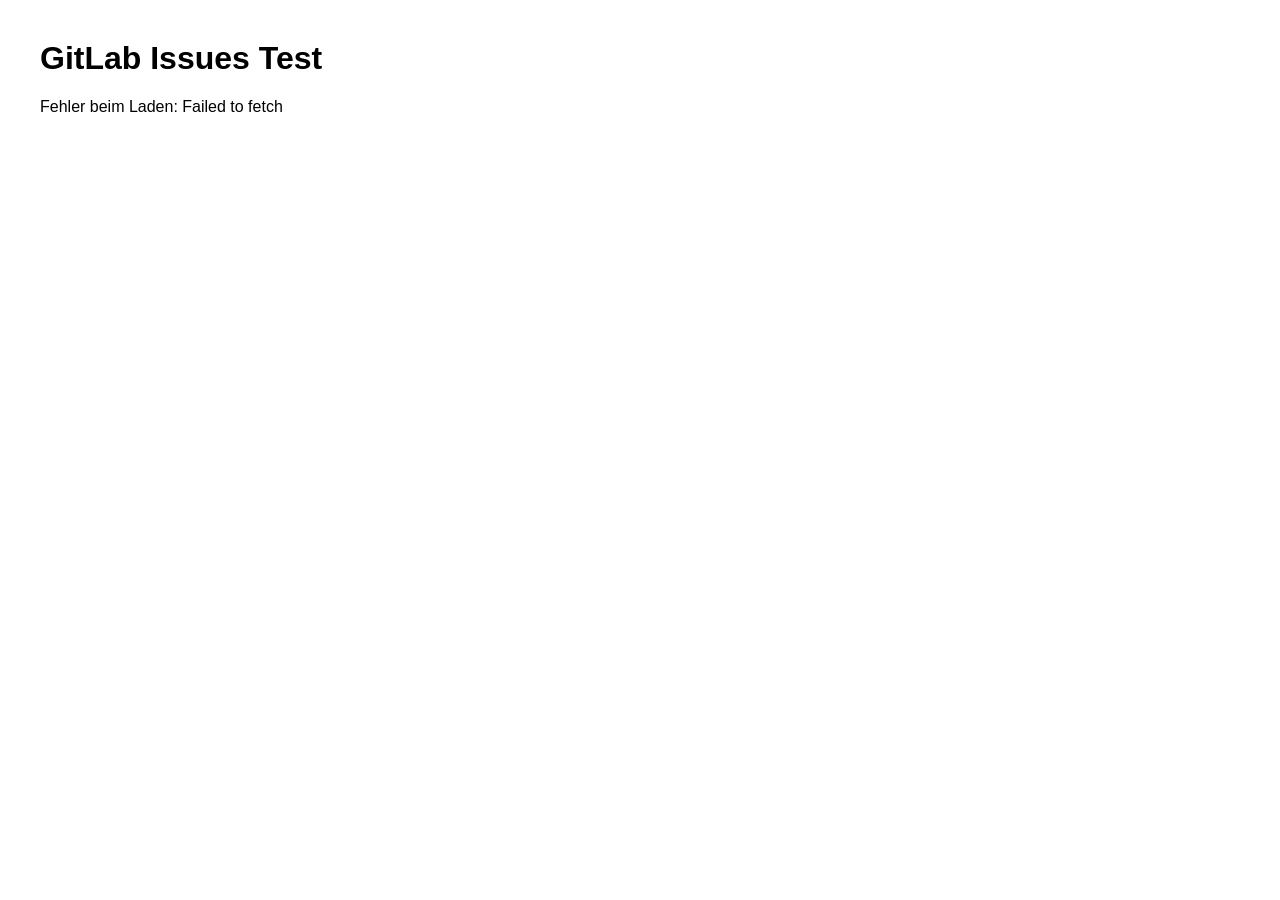
==== commit 540f04c0: "Test" ====
--- a/index.html
+++ b/index.html
@@ -1,161 +1,80 @@
 <!DOCTYPE html>
 <html lang="de">
 <head>
-    <meta charset="UTF-8">
-    <meta name="viewport" content="width=device-width, initial-scale=1.0, user-scalable=yes">
-    <title>Diplomarbeit Stunden Tracker · User & GitLab Log</title>
-    <link rel="stylesheet" href="style.css">
+  <meta charset="UTF-8">
+  <title>GitLab Issues Test</title>
+
+  <style>
+    body {
+      font-family: Arial, sans-serif;
+      margin: 40px;
+    }
+
+    .issue {
+      border: 1px solid #ddd;
+      padding: 12px;
+      margin-bottom: 10px;
+      border-radius: 8px;
+    }
+
+    .title {
+      font-weight: bold;
+      font-size: 18px;
+    }
+
+    .meta {
+      font-size: 12px;
+      color: gray;
+    }
+  </style>
 </head>
+
 <body>
 
-<div class="container">
-    <!-- Top Bar -->
-    <div class="top-bar">
-        <div class="header-controls">
-            <button class="theme-toggle" id="themeToggle" title="Dark/Light umschalten">
-                <span id="themeIcon">🌙</span>
-            </button>
-            <select id="languageSelect" class="language-select">
-                <option value="de">🇩🇪 Deutsch</option>
-                <option value="en">🇬🇧 English</option>
-            </select>
+<h1>GitLab Issues Test</h1>
+<p id="status">Lade Issues...</p>
+
+<div id="issues"></div>
+
+<script>
+const API_URL = "https://git.htl-klu.at/api/v4/groups/15704/issues?state=opened";
+
+fetch(API_URL)
+  .then(res => {
+    if (!res.ok) {
+      throw new Error("HTTP Error " + res.status);
+    }
+    return res.json();
+  })
+  .then(data => {
+    document.getElementById("status").innerText =
+      "Gefundene Issues: " + data.length;
+
+    const container = document.getElementById("issues");
+
+    data.forEach(issue => {
+      const div = document.createElement("div");
+      div.className = "issue";
+
+      div.innerHTML = `
+        <div class="title">${issue.title}</div>
+        <div class="meta">
+          Projekt: ${issue.references?.full || "unknown"}<br>
+          Status: ${issue.state}<br>
+          <a href="${issue.web_url}" target="_blank">Open in GitLab</a>
         </div>
-    </div>
+      `;
 
-    <h1 id="pageTitle">📋 Diplomarbeit · Stunden Tracker</h1>
+      container.appendChild(div);
+    });
+  })
+  .catch(err => {
+    document.getElementById("status").innerText =
+      "Fehler beim Laden: " + err.message;
 
-    <!-- Profile Selection -->
-    <div class="user-panel">
-        <div class="user-select-row">
-            <select id="userSelect">
-                <option value="">-- Profil auswählen --</option>
-            </select>
-            <button class="btn-secondary" id="refreshUsersBtn">⟳ Aktualisieren</button>
-        </div>
-        <div class="error-msg" id="userErrorMsg"></div>
-    </div>
+    console.error(err);
+  });
+</script>
 
-    <!-- Current User Display -->
-    <div class="current-user-card" id="currentUserCard" style="display: none;">
-        <h2 id="currentUser">👤 Kein User gewählt</h2>
-    </div>
-
-    <!-- Developer Controls -->
-    <div id="developerControls" style="display: none;">
-        <div class="action-buttons">
-            <button class="btn-primary" id="startStopBtn">▶ START</button>
-            <button class="btn-secondary" id="viewProgressBtn">📊 Fortschritt ansehen</button>
-        </div>
-        <div id="timerStatus" class="status-badge">⚫ Nicht aktiv</div>
-        <div id="lastActionInfo" class="state-badge">⏳ Lade letzte Aktion...</div>
-    </div>
-
-    <!-- Supervisor Controls -->
-    <div id="supervisorControls" style="display: none;">
-        <div class="supervisor-select-row">
-            <select id="supervisorUserSelect">
-                <option value="">-- Entwickler auswählen --</option>
-            </select>
-            <button class="btn-secondary" id="viewSupervisorProgressBtn">📊 Fortschritt ansehen</button>
-        </div>
-        <div class="hint-text">👁️ Als Supervisor kannst du die Fortschritte der Entwickler einsehen</div>
-    </div>
-
-    <!-- Profile Creation -->
-    <div id="profileCreation" class="profile-creation">
-        <div class="creation-header"><span>➕ Neues Profil erstellen</span></div>
-        <div class="create-area">
-            <input type="text" id="newUserFirstname" placeholder="Vorname" autocomplete="off">
-            <input type="text" id="newUserSurname" placeholder="Nachname" autocomplete="off">
-            <select id="newUserRole">
-                <option value="developer">Developer</option>
-                <option value="supervisor">Supervisor</option>
-            </select>
-            <button class="btn-secondary btn-create" id="createUserBtn">➕ Anlegen</button>
-        </div>
-        <div class="error-msg" id="createErrorMsg"></div>
-    </div>
-    <!-- Task Popup - Clean Design -->
-    <div id="taskPopupOverlay" class="popup-overlay" style="display: none;">
-        <div class="popup-content">
-            <div class="popup-header">
-                <h2 id="popupTitle">▶ Task starten</h2>
-                <button class="popup-close" id="popupCloseBtn">✕</button>
-            </div>
-            <div class="popup-body">
-                <!-- Task Selection -->
-                <div class="popup-field">
-                    <label for="popupTaskSelect">Task</label>
-                    <div class="popup-task-row">
-                        <select id="popupTaskSelect">
-                            <option value="">-- Letzten Task fortsetzen --</option>
-                        </select>
-                        <button class="btn-icon btn-icon-primary" id="popupCreateTaskBtn" title="Neuen Task erstellen">➕</button>
-                    </div>
-                    <div class="field-hint">💡 Leer lassen = zuletzt verwendeten Task fortsetzen</div>
-                </div>
-
-                <!-- Status -->
-                <div class="popup-field">
-                    <label for="popupTaskState">Status</label>
-                    <input type="text" id="popupTaskState" placeholder="z.B. in_progress, testing, review" autocomplete="off">
-                    <div class="field-hint">💡 Leer lassen = gleichen Status wie zuvor</div>
-                </div>
-
-                <!-- Description -->
-                <div class="popup-field">
-                    <label for="popupDescription">Notiz</label>
-                    <input type="text" id="popupDescription" placeholder="Was machst du gerade? (optional)" autocomplete="off">
-                </div>
-
-                <div class="popup-actions">
-                    <button class="btn-primary popup-confirm" id="popupConfirmBtn">▶ Starten</button>
-                    <button class="btn-secondary popup-cancel" id="popupCancelBtn">Abbrechen</button>
-                </div>
-            </div>
-        </div>
-    </div>
-
-    <!-- New Task Popup (Side Panel) -->
-    <div id="newTaskPopupOverlay" class="popup-overlay" style="display: none;">
-        <div class="popup-content popup-side">
-            <div class="popup-header">
-                <h2>➕ Neuen Task erstellen</h2>
-                <button class="popup-close" id="newTaskPopupCloseBtn">✕</button>
-            </div>
-            <div class="popup-body">
-                <div class="popup-field">
-                    <label for="newTaskNameInput">Task-Name *</label>
-                    <input type="text" id="newTaskNameInput" placeholder="z.B. API Entwicklung" autocomplete="off">
-                </div>
-                <div class="popup-field">
-                    <label for="newTaskDescInput">Beschreibung</label>
-                    <input type="text" id="newTaskDescInput" placeholder="Kurze Beschreibung (optional)" autocomplete="off">
-                </div>
-                <div class="popup-field">
-                    <label for="newTaskDoDInput">Definition of Done</label>
-                    <input type="text" id="newTaskDoDInput" placeholder="Wann ist der Task fertig? (optional)" autocomplete="off">
-                </div>
-                <div class="popup-actions">
-                    <button class="btn-primary" id="newTaskConfirmBtn">✅ Erstellen</button>
-                    <button class="btn-secondary" id="newTaskCancelBtn">Abbrechen</button>
-                </div>
-            </div>
-        </div>
-    </div>
-    <div class="git-note">
-        ✅ Alle Aktionen werden in GitLab gespeichert.<br>
-        📅 Zeitformat: Lokal & UTC (Greenwich)<br>
-        <span style="font-size:0.65rem;">📌 GitLab Token & Projekt-ID werden in config.js definiert</span>
-    </div>
-</div>
-
-<!-- Scripts - Notice the new modular structure -->
-<script src="config.js"></script>
-<script src="js/translations.js"></script>
-<script src="js/time-utils.js"></script>
-<script src="js/models.js"></script>
-<script src="js/data-manager.js"></script>
-<script src="js/app.js"></script>
 </body>
-</html>+</html>
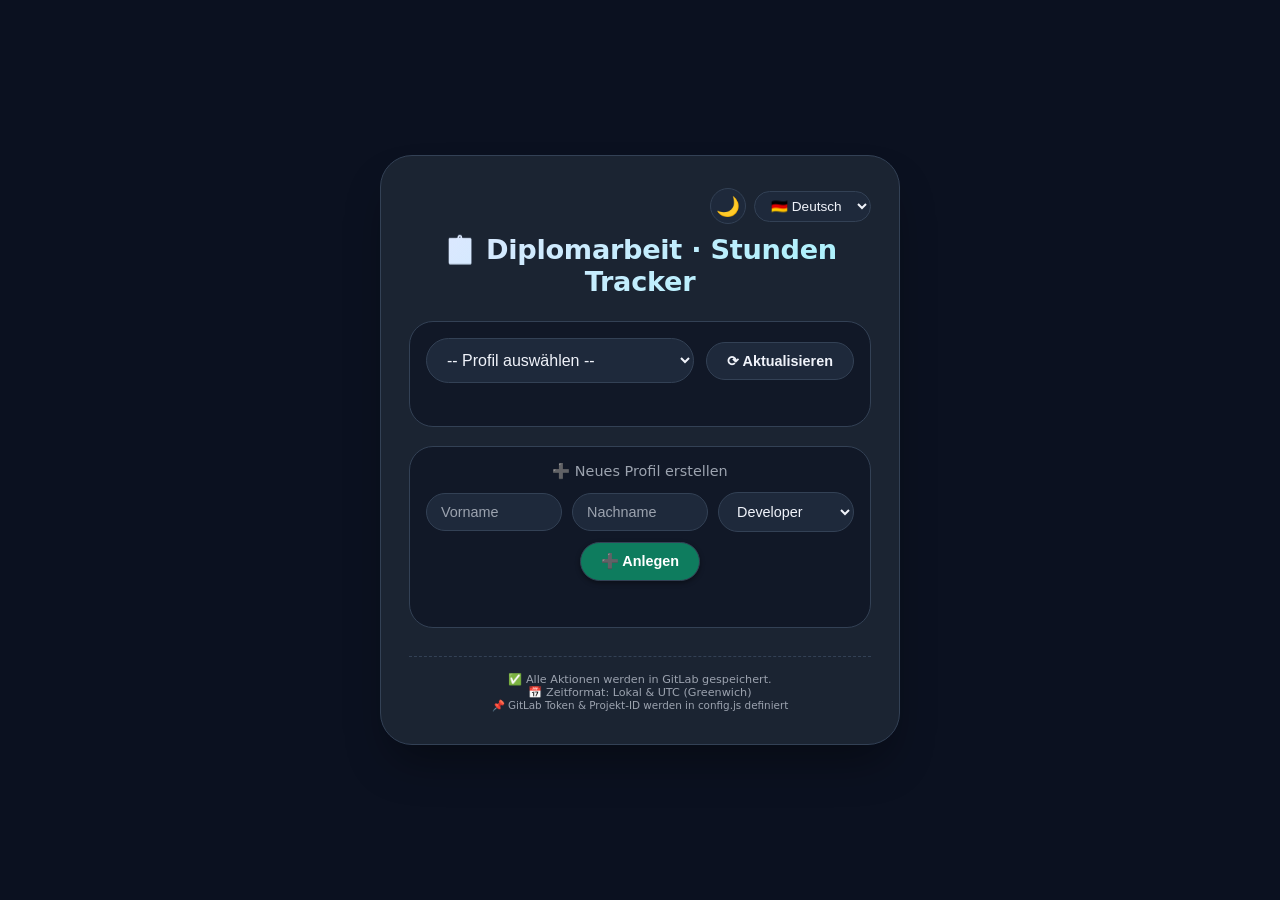
==== commit 5cd47352: "TimeTracker improved" ====
--- a/index.html
+++ b/index.html
@@ -1,80 +1,173 @@
 <!DOCTYPE html>
 <html lang="de">
 <head>
-  <meta charset="UTF-8">
-  <title>GitLab Issues Test</title>
-
-  <style>
-    body {
-      font-family: Arial, sans-serif;
-      margin: 40px;
-    }
-
-    .issue {
-      border: 1px solid #ddd;
-      padding: 12px;
-      margin-bottom: 10px;
-      border-radius: 8px;
-    }
-
-    .title {
-      font-weight: bold;
-      font-size: 18px;
-    }
-
-    .meta {
-      font-size: 12px;
-      color: gray;
-    }
-  </style>
+    <meta charset="UTF-8">
+    <meta name="viewport" content="width=device-width, initial-scale=1.0, user-scalable=yes">
+    <title>Diplomarbeit Stunden Tracker · User & GitLab Log</title>
+    <link rel="stylesheet" href="style.css">
 </head>
-
 <body>
 
-<h1>GitLab Issues Test</h1>
-<p id="status">Lade Issues...</p>
+<div class="container">
+    <!-- Top Bar -->
+    <div class="top-bar">
+        <div class="header-controls">
+            <button class="theme-toggle" id="themeToggle" title="Dark/Light umschalten">
+                <span id="themeIcon">🌙</span>
+            </button>
+            <select id="languageSelect" class="language-select">
+                <option value="de">🇩🇪 Deutsch</option>
+                <option value="en">🇬🇧 English</option>
+            </select>
+        </div>
+    </div>
 
-<div id="issues"></div>
+    <h1 id="pageTitle">📋 Diplomarbeit · Stunden Tracker</h1>
 
-<script>
-const API_URL = "https://git.htl-klu.at/api/v4/groups/15704/issues?state=opened";
+    <!-- Profile Selection -->
+    <div class="user-panel">
+        <div class="user-select-row">
+            <select id="userSelect">
+                <option value="">-- Profil auswählen --</option>
+            </select>
+            <button class="btn-secondary" id="refreshUsersBtn">⟳ Aktualisieren</button>
+        </div>
+        <div class="error-msg" id="userErrorMsg"></div>
+    </div>
 
-fetch(API_URL)
-  .then(res => {
-    if (!res.ok) {
-      throw new Error("HTTP Error " + res.status);
-    }
-    return res.json();
-  })
-  .then(data => {
-    document.getElementById("status").innerText =
-      "Gefundene Issues: " + data.length;
+    <!-- Current User Display -->
+    <div class="current-user-card" id="currentUserCard" style="display: none;">
+        <h2 id="currentUser">👤 Kein User gewählt</h2>
+    </div>
 
-    const container = document.getElementById("issues");
+    <!-- Developer Controls -->
+    <div id="developerControls" style="display: none;">
+        <div class="action-buttons">
+            <button class="btn-primary" id="startStopBtn">▶ START</button>
+            <button class="btn-secondary" id="viewProgressBtn">📊 Fortschritt ansehen</button>
+        </div>
+        <div id="timerStatus" class="status-badge">⚫ Nicht aktiv</div>
+        <div id="lastActionInfo" class="state-badge">⏳ Lade letzte Aktion...</div>
+    </div>
 
-    data.forEach(issue => {
-      const div = document.createElement("div");
-      div.className = "issue";
+    <!-- Supervisor Controls -->
+    <div id="supervisorControls" style="display: none;">
+        <div class="supervisor-select-row">
+            <select id="supervisorUserSelect">
+                <option value="">-- Entwickler auswählen --</option>
+            </select>
+            <button class="btn-secondary" id="viewSupervisorProgressBtn">📊 Fortschritt ansehen</button>
+        </div>
+        <div class="hint-text">👁️ Als Supervisor kannst du die Fortschritte der Entwickler einsehen</div>
+    </div>
 
-      div.innerHTML = `
-        <div class="title">${issue.title}</div>
-        <div class="meta">
-          Projekt: ${issue.references?.full || "unknown"}<br>
-          Status: ${issue.state}<br>
-          <a href="${issue.web_url}" target="_blank">Open in GitLab</a>
+    <!-- Profile Creation -->
+    <div id="profileCreation" class="profile-creation">
+        <div class="creation-header"><span>➕ Neues Profil erstellen</span></div>
+        <div class="create-area">
+            <input type="text" id="newUserFirstname" placeholder="Vorname" autocomplete="off">
+            <input type="text" id="newUserSurname" placeholder="Nachname" autocomplete="off">
+            <select id="newUserRole">
+                <option value="developer">Developer</option>
+                <option value="supervisor">Supervisor</option>
+            </select>
+            <button class="btn-secondary btn-create" id="createUserBtn">➕ Anlegen</button>
         </div>
-      `;
+        <div class="error-msg" id="createErrorMsg"></div>
+    </div>
+    <!-- Task Popup - Clean Design -->
+    <div id="taskPopupOverlay" class="popup-overlay" style="display: none;">
+        <div class="popup-content">
+            <div class="popup-header">
+                <h2 id="popupTitle">▶ Task starten</h2>
+                <button class="popup-close" id="popupCloseBtn">✕</button>
+            </div>
+            <div class="popup-body">
+                <!-- Task Selection -->
+                <div class="popup-field">
+                    <label for="popupTaskSelect">Task</label>
+                    <div class="popup-task-row">
+                        <select id="popupTaskSelect">
+                            <option value="">-- Letzten Task fortsetzen --</option>
+                        </select>
+                        <button class="btn-icon btn-icon-primary" id="popupCreateTaskBtn" title="Neuen Task erstellen">➕</button>
+                    </div>
+                    <!-- In index.html, neben dem Create Task Button -->
+                    <div class="popup-field">
+                        <label for="popupTaskSelect">Task</label>
+                        <div class="popup-task-row">
+                            <select id="popupTaskSelect">
+                                <option value="">-- Letzten Task fortsetzen --</option>
+                            </select>
+                            <button class="btn-icon btn-icon-primary" id="popupCreateTaskBtn" title="Neuen Task erstellen">➕</button>
+                            <button class="btn-icon btn-icon-update" id="popupUpdateIssuesBtn" title="Issues von GitLab synchronisieren">🔄</button>
+                        </div>
+                        <div class="field-hint">💡 Leer lassen = zuletzt verwendeten Task fortsetzen</div>
+                    </div>
+                    <div class="field-hint">💡 Leer lassen = zuletzt verwendeten Task fortsetzen</div>
+                </div>
 
-      container.appendChild(div);
-    });
-  })
-  .catch(err => {
-    document.getElementById("status").innerText =
-      "Fehler beim Laden: " + err.message;
+                <!-- Status -->
+                <div class="popup-field">
+                    <label for="popupTaskState">Status</label>
+                    <input type="text" id="popupTaskState" placeholder="z.B. in_progress, testing, review" autocomplete="off">
+                    <div class="field-hint">💡 Leer lassen = gleichen Status wie zuvor</div>
+                </div>
 
-    console.error(err);
-  });
-</script>
+                <!-- Description -->
+                <div class="popup-field">
+                    <label for="popupDescription">Notiz</label>
+                    <input type="text" id="popupDescription" placeholder="Was machst du gerade? (optional)" autocomplete="off">
+                </div>
 
+                <div class="popup-actions">
+                    <button class="btn-primary popup-confirm" id="popupConfirmBtn">▶ Starten</button>
+                    <button class="btn-secondary popup-cancel" id="popupCancelBtn">Abbrechen</button>
+                </div>
+            </div>
+        </div>
+    </div>
+
+    <!-- New Task Popup (Side Panel) -->
+    <div id="newTaskPopupOverlay" class="popup-overlay" style="display: none;">
+        <div class="popup-content popup-side">
+            <div class="popup-header">
+                <h2>➕ Neuen Task erstellen</h2>
+                <button class="popup-close" id="newTaskPopupCloseBtn">✕</button>
+            </div>
+            <div class="popup-body">
+                <div class="popup-field">
+                    <label for="newTaskNameInput">Task-Name *</label>
+                    <input type="text" id="newTaskNameInput" placeholder="z.B. API Entwicklung" autocomplete="off">
+                </div>
+                <div class="popup-field">
+                    <label for="newTaskDescInput">Beschreibung</label>
+                    <input type="text" id="newTaskDescInput" placeholder="Kurze Beschreibung (optional)" autocomplete="off">
+                </div>
+                <div class="popup-field">
+                    <label for="newTaskDoDInput">Definition of Done</label>
+                    <input type="text" id="newTaskDoDInput" placeholder="Wann ist der Task fertig? (optional)" autocomplete="off">
+                </div>
+                <div class="popup-actions">
+                    <button class="btn-primary" id="newTaskConfirmBtn">✅ Erstellen</button>
+                    <button class="btn-secondary" id="newTaskCancelBtn">Abbrechen</button>
+                </div>
+            </div>
+        </div>
+    </div>
+    <div class="git-note">
+        ✅ Alle Aktionen werden in GitLab gespeichert.<br>
+        📅 Zeitformat: Lokal & UTC (Greenwich)<br>
+        <span style="font-size:0.65rem;">📌 GitLab Token & Projekt-ID werden in config.js definiert</span>
+    </div>
+</div>
+
+<!-- Scripts - Notice the new modular structure -->
+<script src="config.js"></script>
+<script src="js/translations.js"></script>
+<script src="js/time-utils.js"></script>
+<script src="js/models.js"></script>
+<script src="js/data-manager.js"></script>
+<script src="js/app.js"></script>
 </body>
-</html>
+</html>
--- a/style.css
+++ b/style.css
@@ -0,0 +1,785 @@
+:root {
+    /* Light theme */
+    --bg-primary: #f0f2f5;
+    --bg-secondary: #ffffff;
+    --bg-card: rgba(255, 255, 255, 0.9);
+    --bg-input: #f0f2f5;
+    --text-primary: #1a1a2e;
+    --text-secondary: #4a4a6a;
+    --text-muted: #6b7a8f;
+    --border-color: #d1d5db;
+    --shadow-color: rgba(0,0,0,0.1);
+    --gradient-start: #4f46e5;
+    --gradient-end: #06b6d4;
+}
+
+[data-theme="dark"] {
+    --bg-primary: #0b1120;
+    --bg-secondary: #111827;
+    --bg-card: rgba(31, 41, 55, 0.85);
+    --bg-input: #1e293b;
+    --text-primary: #f0f3fa;
+    --text-secondary: #d1d5db;
+    --text-muted: #9ca3af;
+    --border-color: #334155;
+    --shadow-color: rgba(0,0,0,0.4);
+    --gradient-start: #E0E7FF;
+    --gradient-end: #A5F3FC;
+}
+
+* {
+    box-sizing: border-box;
+    user-select: none;
+    transition: background-color 0.3s ease, color 0.3s ease, border-color 0.3s ease;
+}
+
+body {
+    margin: 0;
+    background: var(--bg-primary);
+    color: var(--text-primary);
+    font-family: 'Inter', system-ui, -apple-system, 'Segoe UI', Roboto, Helvetica, Arial, sans-serif;
+    display: flex;
+    justify-content: center;
+    align-items: center;
+    min-height: 100vh;
+    padding: 20px;
+}
+
+.container {
+    background: var(--bg-card);
+    backdrop-filter: blur(2px);
+    padding: 32px 28px;
+    border-radius: 2rem;
+    box-shadow: 0 25px 45px -12px var(--shadow-color);
+    text-align: center;
+    width: 100%;
+    max-width: 520px;
+    transition: all 0.3s ease;
+    border: 1px solid var(--border-color);
+    position: relative;
+}
+
+/* Top Bar */
+.top-bar {
+    display: flex;
+    justify-content: flex-end;
+    margin-bottom: 10px;
+}
+
+.header-controls {
+    display: flex;
+    gap: 8px;
+    align-items: center;
+}
+
+.theme-toggle {
+    background: var(--bg-input);
+    border: 1px solid var(--border-color);
+    border-radius: 50%;
+    width: 36px;
+    height: 36px;
+    display: flex;
+    align-items: center;
+    justify-content: center;
+    cursor: pointer;
+    font-size: 1.2rem;
+    color: var(--text-primary);
+    transition: all 0.2s ease;
+    padding: 0;
+}
+
+.theme-toggle:hover {
+    transform: scale(1.05);
+    border-color: #60a5fa;
+}
+
+.language-select {
+    background: var(--bg-input);
+    border: 1px solid var(--border-color);
+    color: var(--text-primary);
+    padding: 6px 12px;
+    border-radius: 20px;
+    font-size: 0.85rem;
+    cursor: pointer;
+    outline: none;
+}
+
+.language-select:focus {
+    border-color: #60a5fa;
+}
+
+h1 {
+    font-size: 1.7rem;
+    font-weight: 600;
+    margin-top: 0;
+    margin-bottom: 1.5rem;
+    background: linear-gradient(135deg, var(--gradient-start), var(--gradient-end));
+    background-clip: text;
+    -webkit-background-clip: text;
+    color: transparent;
+    letter-spacing: -0.3px;
+}
+
+.user-panel {
+    background: var(--bg-secondary);
+    border-radius: 1.5rem;
+    padding: 1rem 1rem 0.8rem;
+    margin-bottom: 1.2rem;
+    border: 1px solid var(--border-color);
+}
+
+.user-select-row {
+    display: flex;
+    gap: 12px;
+    align-items: center;
+    flex-wrap: wrap;
+    justify-content: center;
+}
+
+select {
+    flex: 2;
+    background: var(--bg-input);
+    border: 1px solid var(--border-color);
+    color: var(--text-primary);
+    padding: 12px 16px;
+    border-radius: 60px;
+    font-size: 1rem;
+    font-weight: 500;
+    cursor: pointer;
+    outline: none;
+    transition: 0.2s;
+}
+
+select:focus {
+    border-color: #60a5fa;
+    box-shadow: 0 0 0 2px #3b82f640;
+}
+
+select option {
+    background: var(--bg-secondary);
+    color: var(--text-primary);
+}
+
+.btn-secondary {
+    background: var(--bg-input);
+    border: 1px solid var(--border-color);
+    padding: 10px 20px;
+    border-radius: 60px;
+    color: var(--text-primary);
+    font-weight: 600;
+    cursor: pointer;
+    transition: 0.15s;
+    font-size: 0.9rem;
+}
+
+.btn-secondary:hover {
+    background: var(--border-color);
+    transform: scale(0.97);
+}
+
+.btn-primary {
+    background: #3b82f6;
+    border: none;
+    padding: 12px 28px;
+    border-radius: 60px;
+    color: white;
+    font-weight: 700;
+    cursor: pointer;
+    transition: 0.15s;
+    font-size: 1rem;
+}
+
+.btn-primary:hover {
+    background: #2563eb;
+    transform: scale(0.97);
+}
+
+.btn-primary:disabled,
+.btn-secondary:disabled {
+    opacity: 0.6;
+    cursor: not-allowed;
+    transform: none !important;
+}
+
+.error-msg {
+    color: #f97316;
+    font-size: 0.8rem;
+    margin-top: 6px;
+    min-height: 24px;
+}
+
+.error-msg.success {
+    color: #34d399;
+}
+
+.error-msg.warning {
+    color: #fbbf24;
+}
+
+.error-msg.info {
+    color: #60a5fa;
+}
+
+/* Current User Card */
+.current-user-card {
+    background: var(--bg-secondary);
+    border-radius: 40px;
+    padding: 8px 12px;
+    margin: 10px 0 15px;
+    display: inline-block;
+    width: auto;
+    backdrop-filter: blur(4px);
+    border: 1px solid var(--border-color);
+}
+
+#currentUser {
+    font-size: 1.4rem;
+    font-weight: 600;
+    margin: 0;
+    background: transparent;
+    padding: 6px 18px;
+    border-radius: 40px;
+    display: inline-block;
+    letter-spacing: 0.3px;
+}
+
+/* Developer Controls */
+#developerControls {
+    margin-top: 15px;
+}
+
+.action-buttons {
+    display: flex;
+    gap: 12px;
+    justify-content: center;
+    flex-wrap: wrap;
+    margin-bottom: 10px;
+}
+
+.action-buttons .btn-primary {
+    min-width: 160px;
+}
+
+.status-badge {
+    display: inline-block;
+    background: var(--bg-input);
+    padding: 6px 16px;
+    border-radius: 20px;
+    font-size: 0.9rem;
+    margin-top: 6px;
+    color: var(--text-secondary);
+}
+
+.state-badge {
+    display: inline-block;
+    background: #10b98120;
+    padding: 4px 12px;
+    border-radius: 20px;
+    font-size: 0.7rem;
+    margin-top: 6px;
+    color: #86efac;
+}
+
+/* Supervisor Controls */
+#supervisorControls {
+    margin-top: 15px;
+}
+
+.supervisor-select-row {
+    display: flex;
+    gap: 12px;
+    align-items: center;
+    flex-wrap: wrap;
+    justify-content: center;
+}
+
+.supervisor-select-row select {
+    flex: 2;
+}
+
+.hint-text {
+    font-size: 0.8rem;
+    color: var(--text-muted);
+    margin-top: 8px;
+}
+
+/* Profile Creation */
+.profile-creation {
+    background: var(--bg-secondary);
+    border-radius: 1.5rem;
+    padding: 1rem;
+    margin-top: 1.2rem;
+    border: 1px solid var(--border-color);
+}
+
+.creation-header {
+    color: var(--text-muted);
+    font-size: 0.9rem;
+    margin-bottom: 12px;
+}
+
+.create-area {
+    display: flex;
+    gap: 10px;
+    align-items: center;
+    flex-wrap: wrap;
+    justify-content: center;
+}
+
+.create-area input,
+.create-area select {
+    flex: 1;
+    min-width: 120px;
+    background: var(--bg-input);
+    border: 1px solid var(--border-color);
+    padding: 10px 14px;
+    border-radius: 60px;
+    color: var(--text-primary);
+    font-size: 0.9rem;
+    outline: none;
+}
+
+.create-area input::placeholder {
+    color: var(--text-muted);
+}
+
+.btn-create {
+    background: #0e7c5e;
+    box-shadow: 0 2px 5px var(--shadow-color);
+    color: white;
+}
+
+.btn-create:hover {
+    background: #0f9b74;
+}
+
+.btn-create:disabled {
+    background: #0e7c5e;
+    opacity: 0.6;
+}
+
+/* Popup Overlay */
+.popup-overlay {
+    position: fixed;
+    top: 0;
+    left: 0;
+    right: 0;
+    bottom: 0;
+    background: rgba(0, 0, 0, 0.7);
+    backdrop-filter: blur(4px);
+    display: flex;
+    justify-content: center;
+    align-items: center;
+    z-index: 1000;
+    padding: 20px;
+}
+
+.popup-content {
+    background: var(--bg-secondary);
+    border-radius: 1.5rem;
+    padding: 28px;
+    max-width: 500px;
+    width: 100%;
+    max-height: 90vh;
+    overflow-y: auto;
+    border: 1px solid var(--border-color);
+    box-shadow: 0 25px 50px -12px var(--shadow-color);
+}
+
+.popup-header {
+    display: flex;
+    justify-content: space-between;
+    align-items: center;
+    margin-bottom: 20px;
+}
+
+.popup-header h2 {
+    margin: 0;
+    font-size: 1.3rem;
+    color: var(--text-primary);
+}
+
+.popup-close {
+    background: none;
+    border: none;
+    color: var(--text-muted);
+    font-size: 1.5rem;
+    cursor: pointer;
+    padding: 4px 8px;
+    border-radius: 8px;
+    transition: 0.15s;
+}
+
+.popup-close:hover {
+    background: var(--border-color);
+    color: var(--text-primary);
+}
+
+.popup-body {
+    display: flex;
+    flex-direction: column;
+    gap: 14px;
+}
+
+.popup-field {
+    display: flex;
+    flex-direction: column;
+    gap: 4px;
+}
+
+.popup-field label {
+    font-size: 0.85rem;
+    color: var(--text-muted);
+    text-align: left;
+}
+
+.popup-field select,
+.popup-field input {
+    background: var(--bg-input);
+    border: 1px solid var(--border-color);
+    padding: 10px 14px;
+    border-radius: 12px;
+    color: var(--text-primary);
+    font-size: 0.95rem;
+    outline: none;
+    transition: 0.2s;
+}
+
+.popup-field select:focus,
+.popup-field input:focus {
+    border-color: #60a5fa;
+    box-shadow: 0 0 0 2px #3b82f640;
+}
+
+.popup-field .field-hint {
+    font-size: 0.7rem;
+    color: var(--text-muted);
+    text-align: left;
+    margin-top: 2px;
+}
+
+.popup-divider {
+    color: var(--border-color);
+    text-align: center;
+    padding: 4px 0;
+    font-size: 0.8rem;
+}
+
+.popup-confirm {
+    margin-top: 8px;
+}
+
+.popup-cancel {
+    margin-top: 8px;
+}
+
+/* Git Note */
+.git-note {
+    font-size: 0.7rem;
+    margin-top: 28px;
+    color: var(--text-muted);
+    border-top: 1px dashed var(--border-color);
+    padding-top: 16px;
+}
+
+/* Responsive */
+@media (max-width: 450px) {
+    .container {
+        padding: 24px 18px;
+    }
+    
+    .create-area {
+        flex-direction: column;
+    }
+    
+    .create-area input,
+    .create-area select {
+        min-width: 100%;
+    }
+    
+    .action-buttons {
+        flex-direction: column;
+        align-items: center;
+    }
+    
+    .action-buttons .btn-primary {
+        min-width: 100%;
+    }
+    
+    .supervisor-select-row {
+        flex-direction: column;
+    }
+    
+    .supervisor-select-row select {
+        width: 100%;
+    }
+    
+    .popup-content {
+        padding: 20px;
+        margin: 10px;
+    }
+    /* Add to style.css - Replace existing popup styles */
+
+    /* Popup Overlay */
+    .popup-overlay {
+        position: fixed;
+        top: 0;
+        left: 0;
+        right: 0;
+        bottom: 0;
+        background: rgba(0, 0, 0, 0.7);
+        backdrop-filter: blur(8px);
+        display: flex;
+        justify-content: center;
+        align-items: center;
+        z-index: 1000;
+        padding: 20px;
+        animation: fadeIn 0.2s ease;
+    }
+
+    @keyframes fadeIn {
+        from { opacity: 0; }
+        to { opacity: 1; }
+    }
+
+    .popup-content {
+        background: var(--bg-secondary);
+        border-radius: 1.5rem;
+        padding: 32px;
+        max-width: 480px;
+        width: 100%;
+        max-height: 90vh;
+        overflow-y: auto;
+        border: 1px solid var(--border-color);
+        box-shadow: 0 25px 50px -12px var(--shadow-color);
+        animation: scaleIn 0.25s ease;
+    }
+
+    @keyframes scaleIn {
+        from { 
+            transform: scale(0.95);
+            opacity: 0;
+        }
+        to { 
+            transform: scale(1);
+            opacity: 1;
+        }
+    }
+
+    .popup-side {
+        max-width: 420px;
+        margin-left: auto;
+        animation: slideIn 0.3s ease;
+    }
+
+    @keyframes slideIn {
+        from { 
+            transform: translateX(30px);
+            opacity: 0;
+        }
+        to { 
+            transform: translateX(0);
+            opacity: 1;
+        }
+    }
+
+    .popup-header {
+        display: flex;
+        justify-content: space-between;
+        align-items: center;
+        margin-bottom: 24px;
+        padding-bottom: 16px;
+        border-bottom: 1px solid var(--border-color);
+    }
+
+    .popup-header h2 {
+        margin: 0;
+        font-size: 1.3rem;
+        color: var(--text-primary);
+        font-weight: 600;
+    }
+
+    .popup-close {
+        background: var(--bg-input);
+        border: none;
+        border-radius: 50%;
+        width: 32px;
+        height: 32px;
+        display: flex;
+        align-items: center;
+        justify-content: center;
+        color: var(--text-muted);
+        font-size: 1.2rem;
+        cursor: pointer;
+        transition: 0.15s;
+    }
+
+    .popup-close:hover {
+        background: var(--border-color);
+        color: var(--text-primary);
+        transform: rotate(90deg);
+    }
+
+    .popup-body {
+        display: flex;
+        flex-direction: column;
+        gap: 18px;
+    }
+
+    .popup-field {
+        display: flex;
+        flex-direction: column;
+        gap: 6px;
+    }
+
+    .popup-field label {
+        font-size: 0.85rem;
+        font-weight: 500;
+        color: var(--text-secondary);
+        text-align: left;
+    }
+
+    .popup-field select,
+    .popup-field input {
+        background: var(--bg-input);
+        border: 1px solid var(--border-color);
+        padding: 12px 16px;
+        border-radius: 12px;
+        color: var(--text-primary);
+        font-size: 0.95rem;
+        outline: none;
+        transition: 0.2s;
+        width: 100%;
+    }
+
+    .popup-field select:focus,
+    .popup-field input:focus {
+        border-color: #60a5fa;
+        box-shadow: 0 0 0 3px rgba(96, 165, 250, 0.15);
+    }
+
+    .popup-field select option {
+        background: var(--bg-secondary);
+        color: var(--text-primary);
+    }
+
+    .popup-field .field-hint {
+        font-size: 0.7rem;
+        color: var(--text-muted);
+        text-align: left;
+        margin-top: 2px;
+    }
+
+    /* Task Row with Create Button */
+    .popup-task-row {
+        display: flex;
+        gap: 8px;
+        align-items: center;
+    }
+
+    .popup-task-row select {
+        flex: 1;
+    }
+
+    .btn-icon {
+        background: var(--bg-input);
+        border: 1px solid var(--border-color);
+        border-radius: 12px;
+        padding: 12px 14px;
+        color: var(--text-secondary);
+        font-size: 1.1rem;
+        cursor: pointer;
+        transition: 0.15s;
+        display: flex;
+        align-items: center;
+        justify-content: center;
+        min-width: 48px;
+        height: 48px;
+    }
+
+    .btn-icon:hover {
+        background: var(--border-color);
+        color: var(--text-primary);
+        transform: scale(1.02);
+    }
+
+    .btn-icon-primary {
+        background: #0e7c5e;
+        border-color: #0e7c5e;
+        color: white;
+    }
+
+    .btn-icon-primary:hover {
+        background: #0f9b74;
+        border-color: #0f9b74;
+        color: white;
+    }
+
+    /* Popup Actions */
+    .popup-actions {
+        display: flex;
+        gap: 10px;
+        margin-top: 8px;
+        padding-top: 16px;
+        border-top: 1px solid var(--border-color);
+    }
+
+    .popup-actions .btn-primary {
+        flex: 2;
+        padding: 14px;
+        font-size: 1rem;
+    }
+
+    .popup-actions .btn-secondary {
+        flex: 1;
+        padding: 14px;
+        font-size: 1rem;
+    }
+
+    /* Responsive */
+    @media (max-width: 450px) {
+        .popup-content {
+            padding: 24px 20px;
+            margin: 10px;
+        }
+        
+        .popup-task-row {
+            flex-direction: row;
+        }
+        
+        .btn-icon {
+            min-width: 44px;
+            height: 44px;
+            padding: 10px 12px;
+        }
+        
+        .popup-actions {
+            flex-direction: column;
+        }
+        
+        .popup-actions .btn-primary,
+        .popup-actions .btn-secondary {
+            flex: 1;
+            width: 100%;
+        }
+    }
+    /* In style.css */
+    .btn-icon-update {
+        background: #7c3aed;
+        border-color: #7c3aed;
+        color: white;
+    }
+
+    .btn-icon-update:hover {
+        background: #6d28d9;
+        border-color: #6d28d9;
+        color: white;
+        transform: scale(1.02);
+    }
+
+    .btn-icon-update:disabled {
+        opacity: 0.5;
+        cursor: not-allowed;
+        transform: none !important;
+    }
+}
